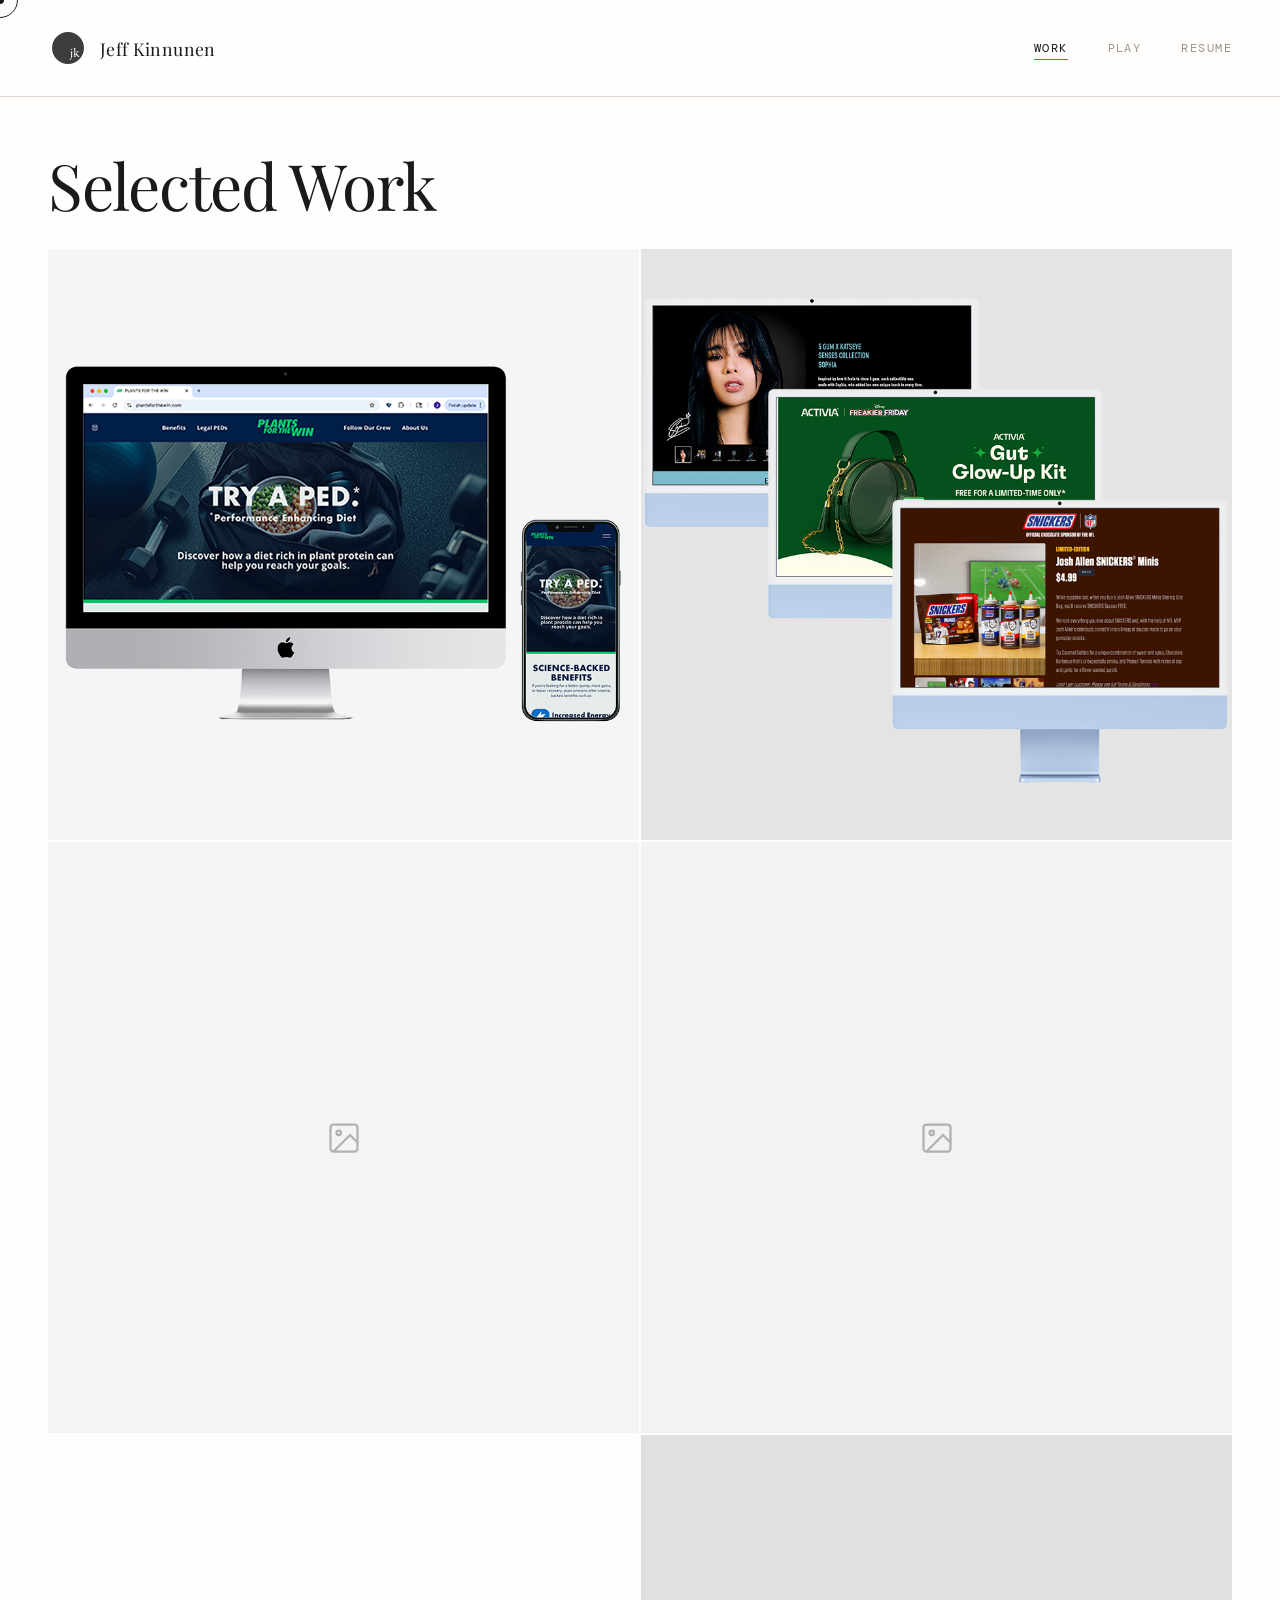
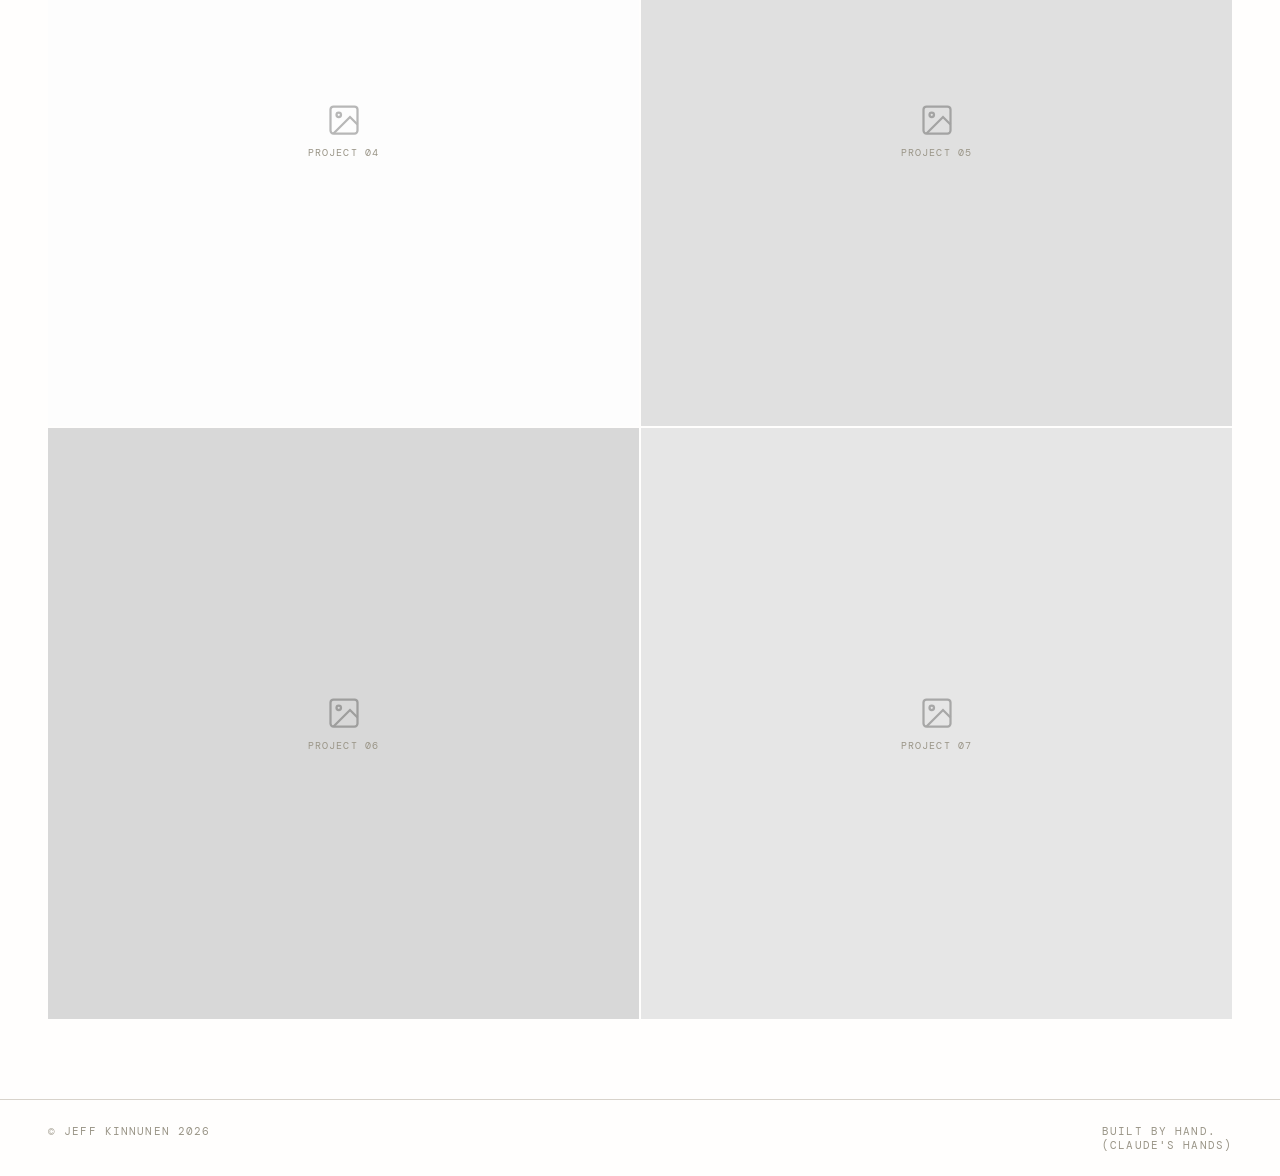
==== index.html @ 60732803 "Add files via upload" ====
<!DOCTYPE html>
<html lang="en">
<head>
  <meta charset="UTF-8" />
  <meta name="viewport" content="width=device-width, initial-scale=1.0"/>
  <title>Portfolio — Work</title>
  <link rel="stylesheet" href="styles.css" />

    <style>

  </style>

</head>
<body>

<site-header page="work"></site-header>

  <div class="page-title">
    <h1>Selected Work</h1>
    <span></span>
  </div>

  <main class="work-grid">


    
<a href="plants-for-the-win.html" class="work-item">
  <div class="work-thumb">
    <img src="images/pftw-mock.png" alt="Plants For the Win" style="width:100%;">
  </div>
  <div class="overlay"><span class="overlay-label">Plants For the Win</span></div>
</a>

    <a href="limited-time-shops.html" class="work-item">
      <div class="work-thumb">
        <img src="images/trio-mock.png" alt="Limited Time Only Shops" style="width:100%;">
      </div>
      <div class="overlay"><span class="overlay-label">Limited Time Only Shops</span></div>
    </a>

    <div class="work-item">
      <div class="placeholder-img">
        <svg viewBox="0 0 24 24" fill="none" stroke="currentColor" stroke-width="1.5"><rect x="3" y="3" width="18" height="18" rx="2"/><circle cx="8.5" cy="8.5" r="1.5"/><polyline points="21 15 16 10 5 21"/></svg>
      </div>
      <div class="overlay"><span class="overlay-label">Project Title</span></div>
    </div>

    <div class="work-item">
      <div class="placeholder-img">
        <svg viewBox="0 0 24 24" fill="none" stroke="currentColor" stroke-width="1.5"><rect x="3" y="3" width="18" height="18" rx="2"/><circle cx="8.5" cy="8.5" r="1.5"/><polyline points="21 15 16 10 5 21"/></svg>
      </div>
      <div class="overlay"><span class="overlay-label">Project Title</span></div>
    </div>

    <div class="work-item">
      <div class="placeholder-img">
        <svg viewBox="0 0 24 24" fill="none" stroke="currentColor" stroke-width="1.5"><rect x="3" y="3" width="18" height="18" rx="2"/><circle cx="8.5" cy="8.5" r="1.5"/><polyline points="21 15 16 10 5 21"/></svg>
        <span>Project 04</span>
      </div>
      <div class="overlay"><span class="overlay-label">Project Title</span></div>
    </div>

    <div class="work-item">
      <div class="placeholder-img">
        <svg viewBox="0 0 24 24" fill="none" stroke="currentColor" stroke-width="1.5"><rect x="3" y="3" width="18" height="18" rx="2"/><circle cx="8.5" cy="8.5" r="1.5"/><polyline points="21 15 16 10 5 21"/></svg>
        <span>Project 05</span>
      </div>
      <div class="overlay"><span class="overlay-label">Project Title</span></div>
    </div>

    <div class="work-item">
      
      <div class="placeholder-img">
        <svg viewBox="0 0 24 24" fill="none" stroke="currentColor" stroke-width="1.5"><rect x="3" y="3" width="18" height="18" rx="2"/><circle cx="8.5" cy="8.5" r="1.5"/><polyline points="21 15 16 10 5 21"/></svg>
        <span>Project 06</span>
      </div>
      <div class="overlay"><span class="overlay-label">Project Title</span></div>
    </div>

    <div class="work-item">
      
      <div class="placeholder-img">
        <svg viewBox="0 0 24 24" fill="none" stroke="currentColor" stroke-width="1.5"><rect x="3" y="3" width="18" height="18" rx="2"/><circle cx="8.5" cy="8.5" r="1.5"/><polyline points="21 15 16 10 5 21"/></svg>
        <span>Project 07</span>
      </div>
      <div class="overlay"><span class="overlay-label">Project Title</span></div>
    </div>
  </main>  

  <site-footer></site-footer>
<script src="components.js"></script>

</body>
</html>
---- styles.css ----
/* ============================================================
   styles.css — Shared styles for Work, Play, and Resume pages
   ============================================================ */

@import url('https://fonts.googleapis.com/css2?family=Playfair+Display:ital,wght@0,400;0,700;1,400&family=DM+Mono:wght@300;400&display=swap');

*, *::before, *::after {
  box-sizing: border-box;
  margin: 0;
  padding: 0;
}


:root {
  --bg:      #fffefd;
  --ink:     #1A1A18;
  --accent:  #C8502A;
  --muted:   #9A9587;
  --border:  #D8D3CB;
  --cursor-color: #1A1A18;
  --dot-size:     8px;
  --ring-size:    36px;
  --ring-border:  1.5px;
}

body {
  background: var(--bg);
  color: var(--ink);
  font-family: 'DM Mono', monospace;
  min-height: 100vh;
  cursor: none;
}

/* ── FOOTER ──────────────────────────────────────────────── */
footer {
  display: flex;
  justify-content: space-between;
  padding: 24px 48px;
  border-top: 1px solid var(--border);
  font-size: 0.7rem;
  letter-spacing: 0.1em;
  text-transform: uppercase;
  color: var(--muted);
}

 /* ─── Cursor Elements ──────────────────────────── */
* { cursor: none !important; }
    /* Small dot — snaps instantly to mouse */
    #cursor-dot {
      position: fixed;
      top: 0; left: 0;
      width: var(--dot-size);
      height: var(--dot-size);
      background: var(--cursor-color);
      border-radius: 50%;
      pointer-events: none;
      z-index: 99999;
      transform: translate(-50%, -50%);
      /* No transition — instant follow */
      will-change: transform;
    }

    /* Larger ring — lags slightly behind */
    #cursor-ring {
      position: fixed;
      top: 0; left: 0;
      width: var(--ring-size);
      height: var(--ring-size);
      border: var(--ring-border) solid var(--cursor-color);
      border-radius: 50%;
      pointer-events: none;
      z-index: 99998;
      transform: translate(-50%, -50%);
      transition:
        width 0.25s ease,
        height 0.25s ease,
        border-color 0.25s ease,
        opacity 0.25s ease,
        background 0.25s ease;
      will-change: transform;
    }
    /* ─── Cursor States ────────────────────────────── */

    /* Hovering a link or button → ring expands & fills slightly */
    #cursor-ring.is-hovering {
      width: 52px;
      height: 52px;
      background: rgba(17,17,17,0.06);
      border-color: var(--cursor-color);
    }

    /* Dot hides on hover (ring takes over) */
    #cursor-dot.is-hovering {
      opacity: 0;
      transform: translate(-50%, -50%) scale(0);
      transition: opacity 0.15s, transform 0.15s;
    }

    /* Clicking → ring shrinks */
    #cursor-ring.is-clicking {
      width: 22px;
      height: 22px;
      background: rgba(17,17,17,0.15);
    }

    /* Cursor hidden when leaving window */
    #cursor-dot.is-hidden,
    #cursor-ring.is-hidden {
      opacity: 0;
    }

/* ── HEADER ──────────────────────────────────────────────── */

header {
  display: flex;
  align-items: center;
  justify-content: space-between;
  padding: 28px 48px;
  border-bottom: 1px solid var(--border);
  position: sticky;
  top: 0;
  background: var(--bg);
  z-index: 10;
}

.logo {
  display: flex;
  align-items: center;
  gap: 12px;
  text-decoration: none;
}

.logo-mark {
  width: 40px;
  height: 40px;
  display: grid;
  place-items: center;
}

.logo-mark svg {
  width: 32px;
  height: 32px;
  fill: var(--bg);
}

.logo-text {
  font-family: 'Playfair Display', serif;
  font-size: 1.1rem;
  color: var(--ink);
  letter-spacing: 0.02em;
}

nav {
  display: flex;
  gap: 40px;
  list-style: none;
  align-items: center;
}

nav a {
  font-family: 'DM Mono', monospace;
  font-size: 0.75rem;
  letter-spacing: 0.12em;
  text-transform: uppercase;
  color: var(--muted);
  text-decoration: none;
  transition: color 0.2s;
  position: relative;
}

nav a:hover {
  color: var(--ink);
}

nav a.active {
  color: var(--ink);
}

nav a.active::after {
  content: '';
  position: absolute;
  bottom: -4px;
  left: 0;
  right: 0;
  height: 1px;
  background: var(--accent);
}

a.work-item {
  display: block;
  text-decoration: none;
  color: inherit;
}

/* ── HAMBURGER BUTTON ────────────────────────────────────── */
.hamburger {
  display: none;
  flex-direction: column;
  justify-content: space-between;
  width: 28px;
  height: 18px;
  background: none;
  border: none;
  cursor: none;
  padding: 0;
}

.hamburger span {
  display: block;
  width: 100%;
  height: 1.5px;
  background: var(--ink);
  transition: transform 0.3s ease, opacity 0.3s ease;
}

/* ── MOBILE OVERLAY ──────────────────────────────────────── */
.mobile-overlay {
  position: fixed;
  inset: 0;
  background: var(--bg);
  z-index: 100;
  display: flex;
  flex-direction: column;
  align-items: center;
  justify-content: center;
  opacity: 0;
  pointer-events: none;
  transition: opacity 0.4s ease;
}

.mobile-overlay.is-open {
  opacity: 1;
  pointer-events: all;
}

.overlay-close {
  position: absolute;
  top: 28px;
  right: 48px;
  background: none;
  border: none;
  font-family: 'DM Mono', monospace;
  font-size: 1.2rem;
  color: var(--muted);
  cursor: none;
  transition: color 0.2s;
}

.overlay-close:hover { color: var(--ink); }

.overlay-nav {
  display: flex;
  flex-direction: column;
  align-items: center;
  gap: 48px;
}

.overlay-nav a {
  font-family: 'Playfair Display', serif;
  font-size: clamp(2.5rem, 10vw, 4rem);
  color: var(--ink);
  text-decoration: none;
  letter-spacing: -0.02em;
  transition: color 0.2s;
}

.overlay-nav a:hover,
.overlay-nav a.active { color: var(--accent); }

/* ── RESPONSIVE ──────────────────────────────────────────── */
@media (max-width: 768px) {
  .desktop-nav { display: none; }
  .hamburger   { display: flex; }
}

/* ── PAGE TITLE ──────────────────────────────────────────── */

.page-title {
  padding: 56px 48px 32px;
  display: flex;
  align-items: baseline;
  gap: 16px;
}

.page-title h1 {
  font-family: 'Playfair Display', serif;
  font-size: clamp(2.5rem, 5vw, 4rem);
  font-weight: 400;
  letter-spacing: -0.02em;
  line-height: 1;
}

.page-title span {
  font-size: 0.7rem;
  letter-spacing: 0.15em;
  color: var(--muted);
  text-transform: uppercase;
}

/* ── PLACEHOLDER IMAGE SHARED ────────────────────────────── */

.work-thumb {
  position: absolute;
  inset: 0;
  width: 100%;
  height: 100%;
  display: flex;
  flex-direction: column;
  align-items: center;
  justify-content: center;
  gap: 8px;
}

.work-thumb span {
  font-size: 0.65rem;
  letter-spacing: 0.1em;
  text-transform: uppercase;
  color: var(--muted);
}

.placeholder-img {
  position: absolute;
  inset: 0;
  width: 100%;
  height: 100%;
  display: flex;
  flex-direction: column;
  align-items: center;
  justify-content: center;
  gap: 8px;
}

.placeholder-img svg {
  width: 36px;
  height: 36px;
  opacity: 0.3;
}

.placeholder-img span {
  font-size: 0.65rem;
  letter-spacing: 0.1em;
  text-transform: uppercase;
  color: var(--muted);
}

/* ── WORK PAGE GRID HP ──────────────────────────────────────── */

.work-grid {
  padding: 0 48px 80px;
  display: grid;
  grid-template-columns: repeat(2, 1fr);
  gap: 2px;
}

.work-item {
  position: relative;
  overflow: hidden;
  cursor: pointer;
  background: var(--border);
  animation: fadeUp 0.6s ease both;
}

.work-item::before {
  content: '';
  display: block;
  padding-top: 100%;
}

.work-item .overlay {
  position: absolute;
  inset: 0;
  background: var(--ink);
  opacity: 0;
  transition: opacity 0.35s;
}

.work-item:hover .overlay { opacity: 0.55; }

.overlay-label {
  font-family: 'Playfair Display', serif;
  color: var(--bg);
  font-size: 1.1rem;
  position: absolute;
  bottom: 24px;
  left: 24px;
  transform: translateY(8px);
  transition: transform 0.35s;
}

.work-item:hover .overlay-label { transform: translateY(0); }

/* ── PLAY PAGE COLLAGE ───────────────────────────────────── */

.collage {
  padding: 0 48px 80px;
  display: grid;
  grid-template-columns: repeat(12, 1fr);
  grid-auto-rows: 80px;
  gap: 2px;
}

.collage-item {
  position: relative;
  overflow: hidden;
  cursor: pointer;
  animation: fadeUp 0.6s ease both;
}

/* Collage spanning rules — varied sizes for organic feel */
.collage-item:nth-child(1)  { grid-column: span 5; grid-row: span 4; }
.collage-item:nth-child(2)  { grid-column: span 7; grid-row: span 3; }
.collage-item:nth-child(3)  { grid-column: span 4; grid-row: span 3; }
.collage-item:nth-child(4)  { grid-column: span 3; grid-row: span 2; }
.collage-item:nth-child(5)  { grid-column: span 7; grid-row: span 4; }
.collage-item:nth-child(6)  { grid-column: span 5; grid-row: span 3; }
.collage-item:nth-child(7)  { grid-column: span 4; grid-row: span 2; }
.collage-item:nth-child(8)  { grid-column: span 3; grid-row: span 3; }
.collage-item:nth-child(9)  { grid-column: span 5; grid-row: span 3; }

.collage-item:nth-child(1) { animation-delay: 0.04s; }
.collage-item:nth-child(2) { animation-delay: 0.08s; }
.collage-item:nth-child(3) { animation-delay: 0.12s; }
.collage-item:nth-child(4) { animation-delay: 0.16s; }
.collage-item:nth-child(5) { animation-delay: 0.20s; }
.collage-item:nth-child(6) { animation-delay: 0.24s; }
.collage-item:nth-child(7) { animation-delay: 0.28s; }
.collage-item:nth-child(8) { animation-delay: 0.32s; }
.collage-item:nth-child(9) { animation-delay: 0.36s; }

.collage-item:nth-child(odd)  .placeholder-img { background: #D8D4CE; }
.collage-item:nth-child(even) .placeholder-img { background: #CECCD6; }
.collage-item:nth-child(3n)   .placeholder-img { background: #CED6D2; }

.collage-item:nth-child(odd)  .work-thumb { background: #D8D4CE; }
.collage-item:nth-child(even) .work-thumb { background: #CECCD6; }
.collage-item:nth-child(3n)   .work-thumb { background: #CED6D2; }

.collage-item:hover .placeholder-img::after {
  content: '';
  position: absolute;
  inset: 0;
  background: var(--ink);
  opacity: 0.25;
  transition: opacity 0.3s;
}


/* ── PROJECT PAGE ────────────────────────────────────────── */

.project-hero {
  position: relative;
  width: 100%;
  height: 70vh;
  background: var(--border);
  overflow: hidden;
}

.project-hero .placeholder-img {
  position: absolute;
  inset: 0;
  background: #D8D4CE;
}

.project-intro {
  display: grid;
  grid-template-columns: 1fr 2fr;
  gap: 48px;
  padding: 64px 48px;
}

.project-meta {
  display: flex;
  flex-direction: column;
  gap: 24px;
}

.meta-item {
  display: flex;
  flex-direction: column;
  gap: 4px;
}

.meta-label {
  font-size: 0.65rem;
  letter-spacing: 0.15em;
  text-transform: uppercase;
  color: var(--muted);
}

.meta-value {
  font-size: 0.9rem;
  color: var(--ink);
}

.project-description p {
  font-family: 'Playfair Display', serif;
  font-size: clamp(1.1rem, 2vw, 1.4rem);
  line-height: 1.7;
  font-weight: 400;
  color: var(--ink);
  max-width: 640px;
}

.project-divider {
  height: 1px;
  background: var(--border);
  margin: 0 48px;
}

.project-screens {
  padding: 64px 48px 80px;
}

.screen-pair {
  display: grid;
  grid-template-columns: 2fr 1fr;
  gap: 24px;
  align-items: start;
}

.screen {
  display: flex;
  flex-direction: column;
  gap: 12px;
}

.screen--desktop .placeholder-img,
.screen--mobile .placeholder-img {
  position: relative;
  width: 100%;
  background: #D0D4D8;
}

.screen--desktop .placeholder-img { padding-top: 62%; }
.screen--mobile  .placeholder-img { padding-top: 180%; background: #D4D0D8; }

.screen--desktop .placeholder-img svg,
.screen--mobile  .placeholder-img svg {
  position: absolute;
  top: 50%; left: 50%;
  transform: translate(-50%, -50%);
  width: 36px; height: 36px;
  opacity: 0.3;
}

.screen--desktop .placeholder-img span,
.screen--mobile  .placeholder-img span {
  position: absolute;
  bottom: 16px; left: 0; right: 0;
  text-align: center;
  font-size: 0.65rem;
  letter-spacing: 0.1em;
  text-transform: uppercase;
  color: var(--muted);
}

.screen-caption {
  font-size: 0.7rem;
  letter-spacing: 0.1em;
  text-transform: uppercase;
  color: var(--muted);
}

.project-back {
  padding: 0 48px 80px;
}

.project-back a {
  font-size: 0.75rem;
  letter-spacing: 0.1em;
  text-transform: uppercase;
  color: var(--muted);
  text-decoration: none;
  transition: color 0.2s;
}

.project-back a:hover { color: var(--ink); }

.phone-frame {
  position: relative;
  width: 100%;
}

.phone-bezel {
  position: relative;
  width: 100%;
  display: block;
  z-index: 2;
}

.phone-screen {
  position: absolute;
  top: 2.5%;
  left: 6.5%;
  width: 87%;
  height: 95%;
  overflow: hidden;
  border-radius: 10px;
  z-index: 1;
}

.phone-screen-inner {
  display: flex;
  flex-direction: column;
  width: 100%;
  line-height: 0;
  transition: transform 0.3s cubic-bezier(0.25, 0.46, 0.45, 0.94);
}

.phone-screen-inner img {
  width: 100%;
  display: block;
  flex-shrink: 0;
}

.phone-screen img {
  width: 100%;
  display: block;
  flex-shrink: 0;
}

.desktop-frame {
  position: relative;
  width: 100%;
}

.desktop-bezel {
  position: relative;
  width: 100%;
  display: block;
  z-index: 2;
}

.desktop-screen {
  position: absolute;
  top: 2.5%;
  left: 4%;
  width: 92%;
  height: 69%;
  overflow: hidden;
  border-radius: 1px;
  z-index: 1;
}

.desktop-screen-inner {
  display: flex;
  flex-direction: column;
  width: 100%;
  line-height: 0;
  transition: transform 0.3s cubic-bezier(0.25, 0.46, 0.45, 0.94);
}

.desktop-screen-inner img {
  width: 100%;
  display: block;
  flex-shrink: 0;
}

.desktop-screen img {
  width: 100%;
  display: block;
  flex-shrink: 0;
}

/* ── PFTW ────────────────────────────────────────────── */
.project-hero {
  display: flex;
  align-items: center;
  justify-content: center;
  background-image: url('images/PFTW-herobackground.png');
  background-size: cover;
  background-position: center;
  width: 100%;
  height: 70vh;
  overflow: visible;
  box-shadow: inset 0 0 0 1000px rgba(0,30,70,.4);
}

.PFTWHyper {
  color: rgb(0 180 105);
}

.ml4 {
  position: relative;
  font-weight: 900;
  font-size: 3.5em;
  text-align: center;
  color: #fff;
  font-family: 'futura', serif;
  will-change: transform;
  padding: 0;
  margin: 0;
  width: 100%;
  height: 250px;
  overflow: visible;
}

.smallasterisk {
  font-size: .85em;
}

.topalign{
  font-size: .6em;  
  vertical-align: text-top;
}

.ml4 .letters {
  position: absolute;
  left: 0;
  right: 0;
  top: 50%;
  transform: translateY(-50%);
  opacity: 0;
  will-change: transform;
  padding: 0 48px;
  line-height: 0;
  width: 100%;
  text-align: center;
}

.asterisk{
  letter-spacing:-.5em;
}

.headline1 {
  line-height: 1em;
  display: block;
}

.copybelow {
  font-size: 0.35em;
  line-height: 2em;
  display: block;
  margin-left: -18px;
}

.ml4 .letters.animate-in {
  animation: letterIn 0.6s cubic-bezier(0.16, 1, .3, 1) forwards;
}

.ml4 .letters.animate-out {
  animation: letterOut 0.6s ease-in forwards;
}

@keyframes letterIn {
  0%   { opacity: 0; transform: translateY(-50%) scale(0.2); }
  60%  { opacity: 1; transform: translateY(-50%) scale(1.1); }
  80%  { transform: translateY(-50%) scale(0.95); }
  100% { opacity: 1; transform: translateY(-50%) scale(1); }
}

@keyframes letterOut {
  0%   { opacity: 1; transform: translateY(-50%) scale(1); }
  100% { opacity: 0; transform: translateY(-50%) scale(2); }
}


.sketches {
  display: flex;
  align-items: center;
  justify-content: center;
  width: 100%;
  margin: 0 auto;
}
/* ── PFTW FIGMA EMBED ─────────────────────────────────────────── */
.figma-embed {
  padding: 0 48px 64px;
}

.figma-embed iframe {
  width: 100%;
  height: 600px;
  border: 1px solid var(--border);
  display: block;
}

.figma-intro {
  font-family: 'Playfair Display', serif;
  font-size: clamp(1rem, 2vw, 1.2rem);
  line-height: 1.7;
  color: var(--ink);
  margin-bottom: 24px;
  max-width: 740px;
  padding-top: 48px;
}

/* ── PFTW CAROUSEL ────────────────────────────────────────────── */
.carousel {
  position: relative;
  display: flex;
  align-items: center;
  gap: 16px;
}

.carousel-track-wrapper {
  overflow: hidden;
  width: 100%;
}

.carousel-track {
  display: flex;
  transition: transform 0.5s cubic-bezier(0.25, 0.46, 0.45, 0.94);
}

.carousel-slide {
  min-width: 100%;
  display: flex;
  justify-content: center;
}

.carousel-slide img {
  width: 100%;
  max-height: 560px;
  object-fit: contain;
  display: block;
}

.carousel-btn {
  flex-shrink: 0;
  background: none;
  border: 1px solid var(--border);
  color: var(--ink);
  width: 44px;
  height: 44px;
  display: grid;
  place-items: center;
  cursor: none;
  font-size: 1rem;
  transition: background 0.2s, color 0.2s;
}

.carousel-btn:hover {
  background: var(--ink);
  color: var(--bg);
}

.carousel-dots {
  position: absolute;
  bottom: -32px;
  left: 50%;
  transform: translateX(-50%);
  display: flex;
  gap: 8px;
}

.carousel-dot {
  width: 6px;
  height: 6px;
  border-radius: 50%;
  border: none;
  background: var(--border);
  cursor: none;
  padding: 0;
  transition: background 0.2s;
}

.carousel-dot.is-active {
  background: var(--ink);
}

@media (max-width: 768px) {
  .carousel-btn { display: none; }
}

/* ── PROJECT HERO GRID ───────────────────────────────────── */
.project-hero-grid {
  display: grid;
  grid-template-columns: repeat(3, 1fr);
  gap: 2px;
}

.section-img {
  width: 100%;
  height: 100%;
  object-fit: cover;
  display: block;
}

.hero-jump {
  position: relative;
  display: block;
  text-decoration: none;
  overflow: hidden;
}

.hero-jump::before {
  content: '';
  display: block;
  padding-top: 75%;
}

.hero-jump .placeholder-img {
  position: absolute;
  inset: 0;
  background: #f7f7f7;
  transition: transform 0.4s ease;
}

.hero-jump-img {
  position: absolute;
  inset: 10;
  width: 90%;
  height: 90%;
  object-fit: cover;
}

.hero-jump:hover .placeholder-img {
  transform: scale(1.03);
}

.hero-jump-label {
  position: absolute;
  bottom: 24px;
  left: 24px;
  display: flex;
  flex-direction: column;
  gap: 4px;
}

.hero-jump-number {
  font-family: 'DM Mono', monospace;
  font-size: 0.65rem;
  letter-spacing: 0.15em;
  color: rgba(255,255,255,0.6);
}

.hero-jump-title {
  font-family: 'Playfair Display', serif;
  font-size: 1.1rem;
  color: #fff;
  opacity: 0;
  transform: translateY(6px);
  transition: opacity 0.3s ease, transform 0.3s ease;
}

.hero-jump:hover .hero-jump-title {
  opacity: 1;
  transform: translateY(0);
}

/* ── PROJECT FOOTNOTE ────────────────────────────────────── */
.project-footnote {
  padding: 40px 48px 64px;
  display: flex;
  flex-direction: column;
  gap: 12px;
}

.project-footnote p {
  font-family: 'DM Mono', monospace;
  font-size: 0.75rem;
  letter-spacing: 0.08em;
  color: var(--muted);
}

.project-footnote ul {
  list-style: none;
  display: flex;
  flex-direction: column;
  gap: 6px;
}

.project-footnote li {
  font-family: 'DM Mono', monospace;
  font-size: 0.75rem;
  letter-spacing: 0.08em;
  color: var(--muted);
  padding-left: 12px;
  position: relative;
}

.project-footnote li::before {
  content: '—';
  position: absolute;
  left: 0;
  color: var(--accent);
}


/* ── PROJECT SECTIONS ────────────────────────────────────── */
.project-section {
  padding: 0 48px;
  scroll-margin-top: 80px;
}

.project-section-header {
  display: flex;
  align-items: baseline;
  gap: 16px;
  margin-bottom: 40px;
}

.project-section-number {
  font-family: 'DM Mono', monospace;
  font-size: 0.7rem;
  letter-spacing: 0.15em;
  color: var(--muted);
}

.project-section-title {
  font-family: 'Playfair Display', serif;
  font-size: clamp(1.5rem, 3vw, 2.5rem);
  font-weight: 400;
  color: var(--ink);
}

.project-section-body {
  display: grid;
  grid-template-columns: 1fr 2fr;
  gap: 48px;
  align-items: start;
}

.project-section-text p {
  font-family: 'DM Mono', monospace;
  font-size: 0.9rem;
  line-height: 1.8;
  color: var(--muted);
}

.project-section-image .placeholder-img {
  position: relative;
  padding-top: 65%;
  background: #D8D4CE;
}

.project-section-image .placeholder-img svg,
.project-section-image .placeholder-img span {
  position: absolute;
  top: 50%;
  left: 50%;
  transform: translate(-50%, -50%);
}

.project-section-image .placeholder-img span {
  top: calc(50% + 28px);
}

/* ── HERO TEXT ───────────────────────────────────────────── */
.project-hero {
  display: flex;
  align-items: center;
  justify-content: center;
}

.hero-text {
  text-align: center;
  padding: 0 24px;
}

.hero-headline {
  font-family: 'Playfair Display', serif;
  font-size: clamp(1.8rem, 4vw, 3.5rem);
  font-weight: 700;
  color: var(--ink);
  line-height: 1.2;
}

.hero-cycling {
  display: inline-block;
  color: var(--accent);
  transition: opacity 0.4s ease;
}

.hero-cycling.fade-out {
  opacity: 0;
}

.hero-sub {
  margin-top: 12px;
  font-size: 0.75rem;
  letter-spacing: 0.15em;
  text-transform: uppercase;
  color: var(--muted);
}

/* ── ANIMATIONS ──────────────────────────────────────────── */

@keyframes fadeUp {
  from { opacity: 0; transform: translateY(20px); }
  to   { opacity: 1; transform: translateY(0); }
}

/* ── RESPONSIVE ──────────────────────────────────────────── */


@media (hover: none), (pointer: coarse) {
  #cursor-dot, #cursor-ring { display: none; }
}

@media (max-width: 768px) {
  .project-intro   { grid-template-columns: 1fr; padding: 40px 24px; }
  .project-divider { margin: 0 24px; }
  .project-screens { padding: 40px 24px 60px; }
  .screen-pair     { grid-template-columns: 1fr; }
  .project-back    { padding: 0 24px 60px; }
  .project-hero    { height: 50vw; }
}

@media (max-width: 768px) {
  header          { padding: 20px 24px; }
  nav             { gap: 20px; }
  .page-title     { padding: 36px 24px 20px; }
  .work-grid      { padding: 0 24px 48px; }
  .collage        { padding: 0 24px 48px; grid-template-columns: repeat(6, 1fr); }
  .collage-item:nth-child(1) { grid-column: span 3; grid-row: span 3; }
  .collage-item:nth-child(2) { grid-column: span 3; grid-row: span 2; }
  .collage-item:nth-child(3) { grid-column: span 2; grid-row: span 2; }
  .collage-item:nth-child(4) { grid-column: span 4; grid-row: span 2; }
  .collage-item:nth-child(5) { grid-column: span 6; grid-row: span 3; }
  .collage-item:nth-child(6) { grid-column: span 3; grid-row: span 2; }
  .collage-item:nth-child(7) { grid-column: span 3; grid-row: span 2; }
  .collage-item:nth-child(8) { grid-column: span 2; grid-row: span 3; }
  .collage-item:nth-child(9) { grid-column: span 4; grid-row: span 3; }
}

@media (max-width: 768px) {
  .figma-embed          { padding: 0 24px 48px; }
  .figma-embed iframe   { height: 400px; }
}

@media (max-width: 480px) {
  .work-grid { grid-template-columns: 1fr; }
}

@media (max-width: 480px) {
  .project-hero-grid      { grid-template-columns: 1fr; }
  .project-section        { padding: 40px 24px; }
  .project-section-body   { grid-template-columns: 1fr; }
}


@media (max-width: 480px) {
  .project-footnote { padding: 32px 24px 48px; }
}
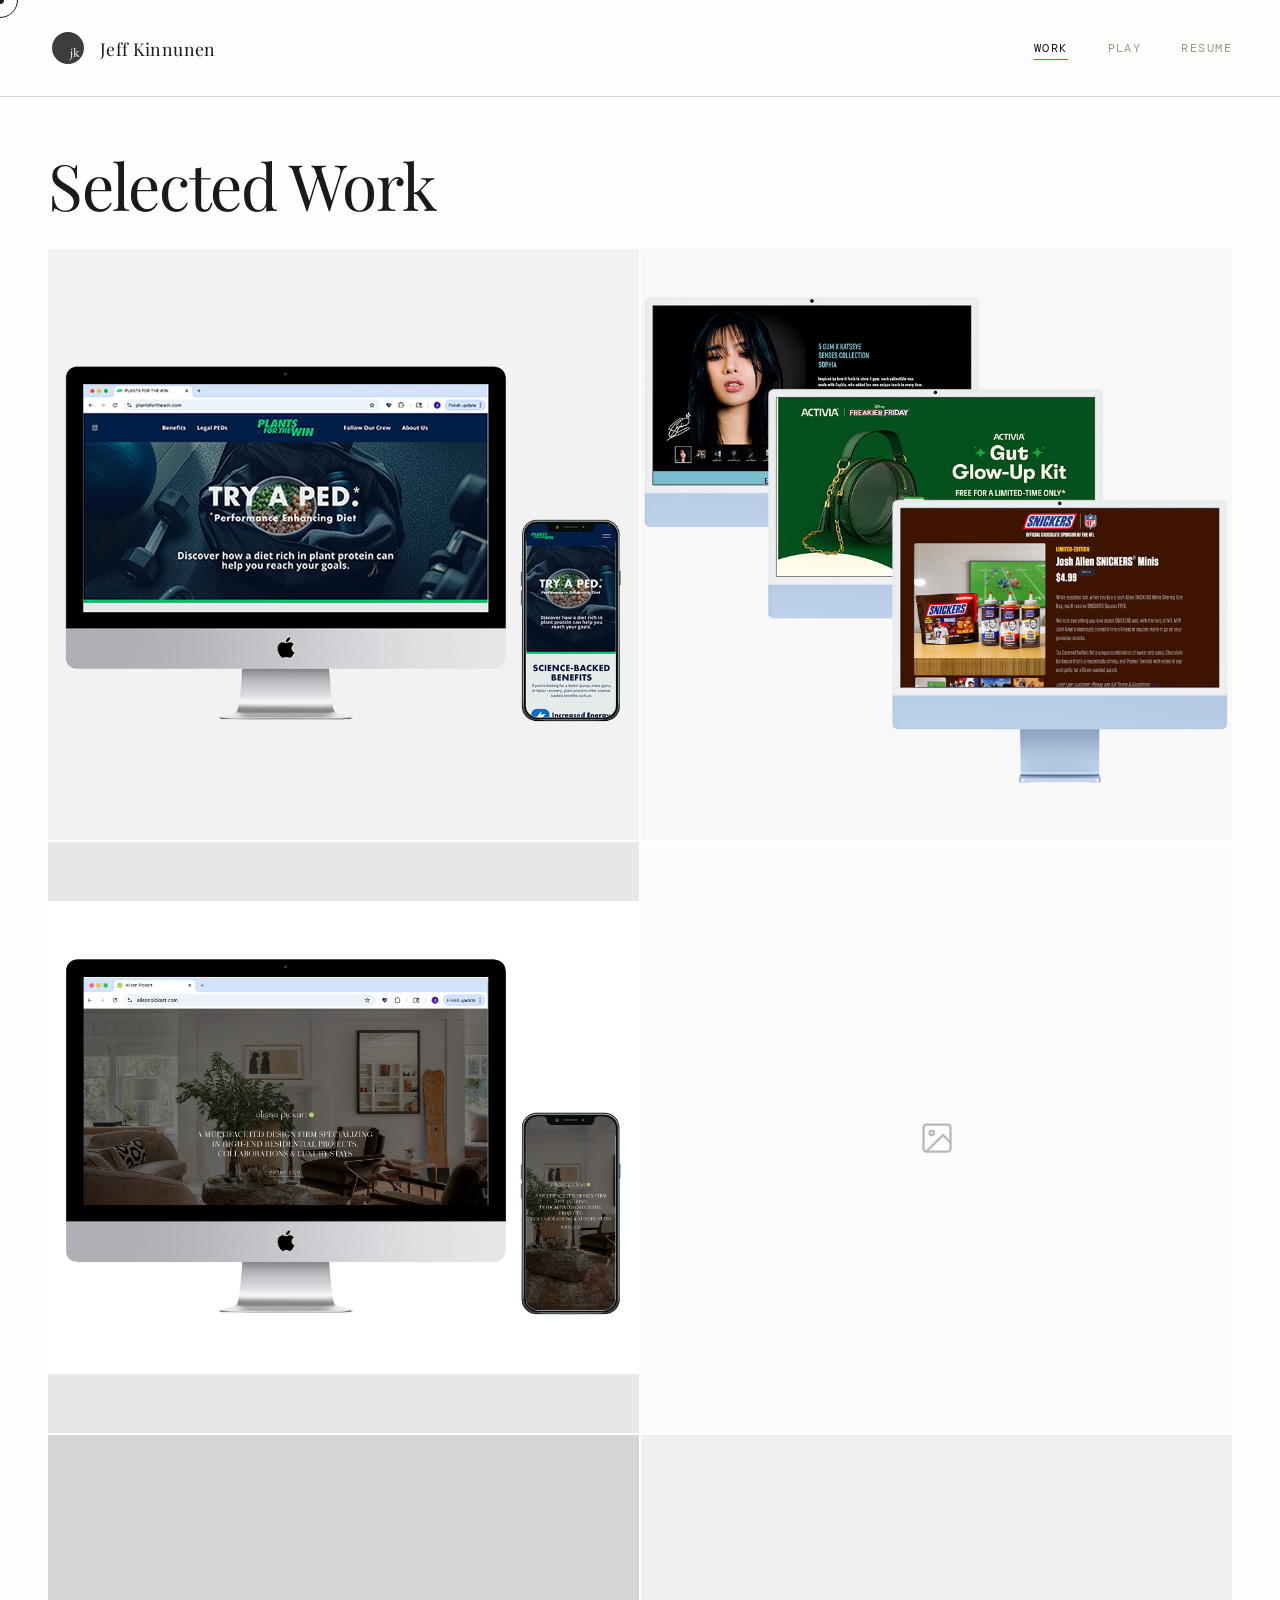
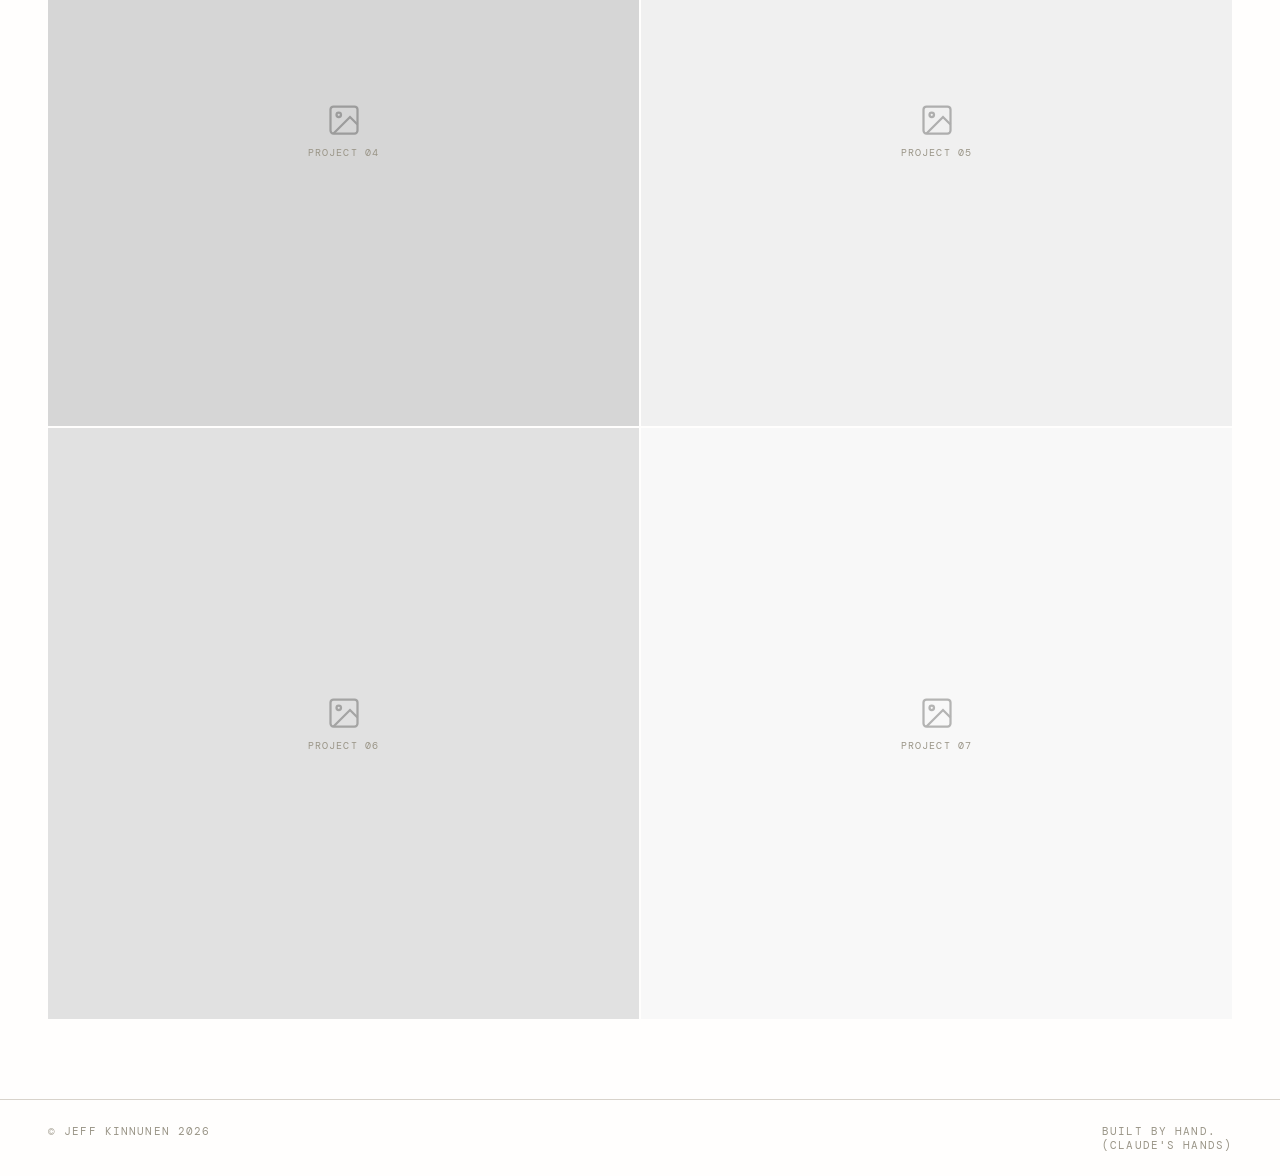
==== commit 337bb934: "Add files via upload" ====
--- a/index.html
+++ b/index.html
@@ -38,12 +38,12 @@
       <div class="overlay"><span class="overlay-label">Limited Time Only Shops</span></div>
     </a>
 
-    <div class="work-item">
-      <div class="placeholder-img">
-        <svg viewBox="0 0 24 24" fill="none" stroke="currentColor" stroke-width="1.5"><rect x="3" y="3" width="18" height="18" rx="2"/><circle cx="8.5" cy="8.5" r="1.5"/><polyline points="21 15 16 10 5 21"/></svg>
+    <a href="alisonpickart.html" class="work-item">
+      <div class="work-thumb">
+        <img src="images/alisonmock.png" alt="Alison Pickart Design" style="width:100%;">
       </div>
-      <div class="overlay"><span class="overlay-label">Project Title</span></div>
-    </div>
+      <div class="overlay"><span class="overlay-label">Alison Pickart Design</span></div>
+    </a>
 
     <div class="work-item">
       <div class="placeholder-img">
--- a/styles.css
+++ b/styles.css
@@ -508,7 +508,7 @@
 }
 
 .project-screens {
-  padding: 64px 48px 80px;
+  padding: 0 48px 80px;
 }
 
 .screen-pair {
@@ -633,9 +633,8 @@
 
 .desktop-screen {
   position: absolute;
-  top: 2.5%;
-  left: 4%;
-  width: 92%;
+  top: 1.5%;
+  width: 100%;
   height: 69%;
   overflow: hidden;
   border-radius: 1px;
@@ -781,7 +780,17 @@
   color: var(--ink);
   margin-bottom: 24px;
   max-width: 740px;
-  padding-top: 48px;
+  padding: 48px 0 0;
+}
+
+.support-text {
+  font-family: 'Playfair Display', serif;
+  font-size: clamp(1rem, 2vw, 1.2rem);
+  line-height: 1.7;
+  color: var(--ink);
+  margin-bottom: 24px;
+  max-width: 740px;
+  padding: 48px 0 0 48px;
 }
 
 /* ── PFTW CAROUSEL ────────────────────────────────────────────── */
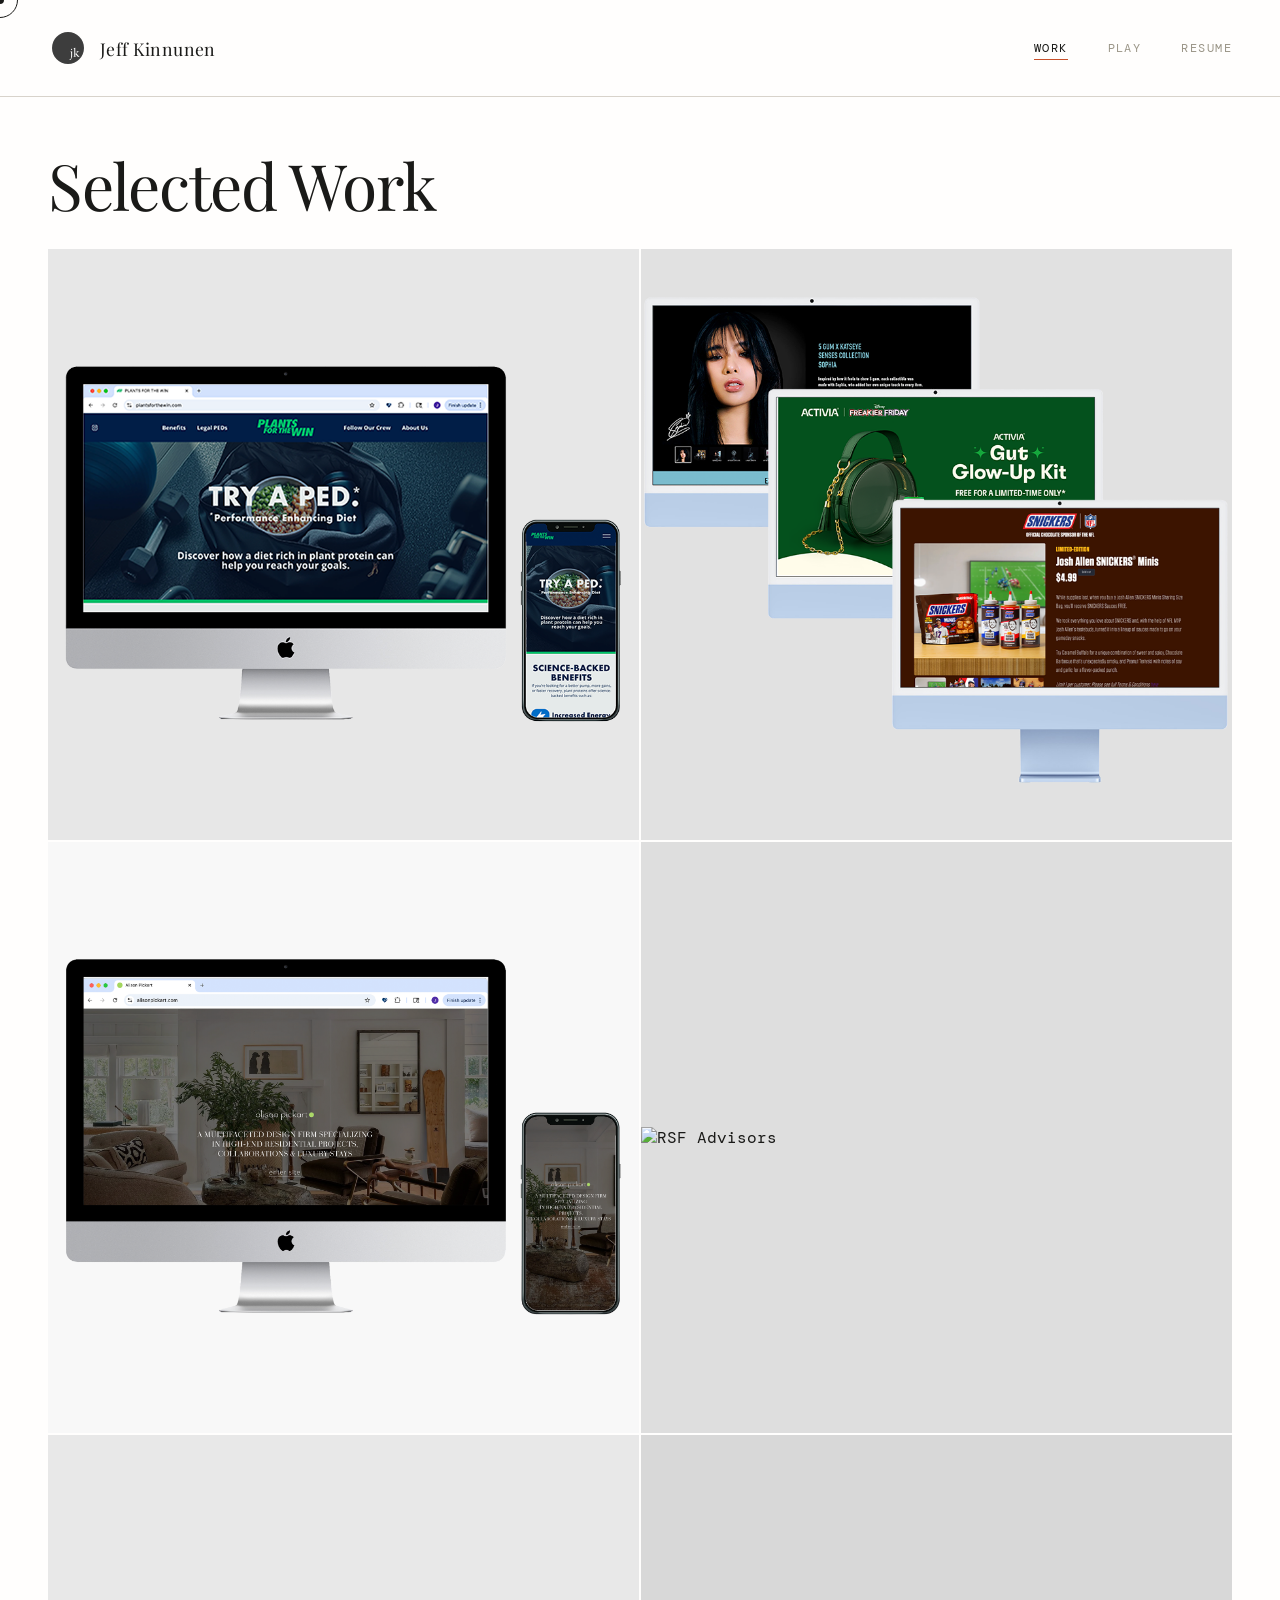
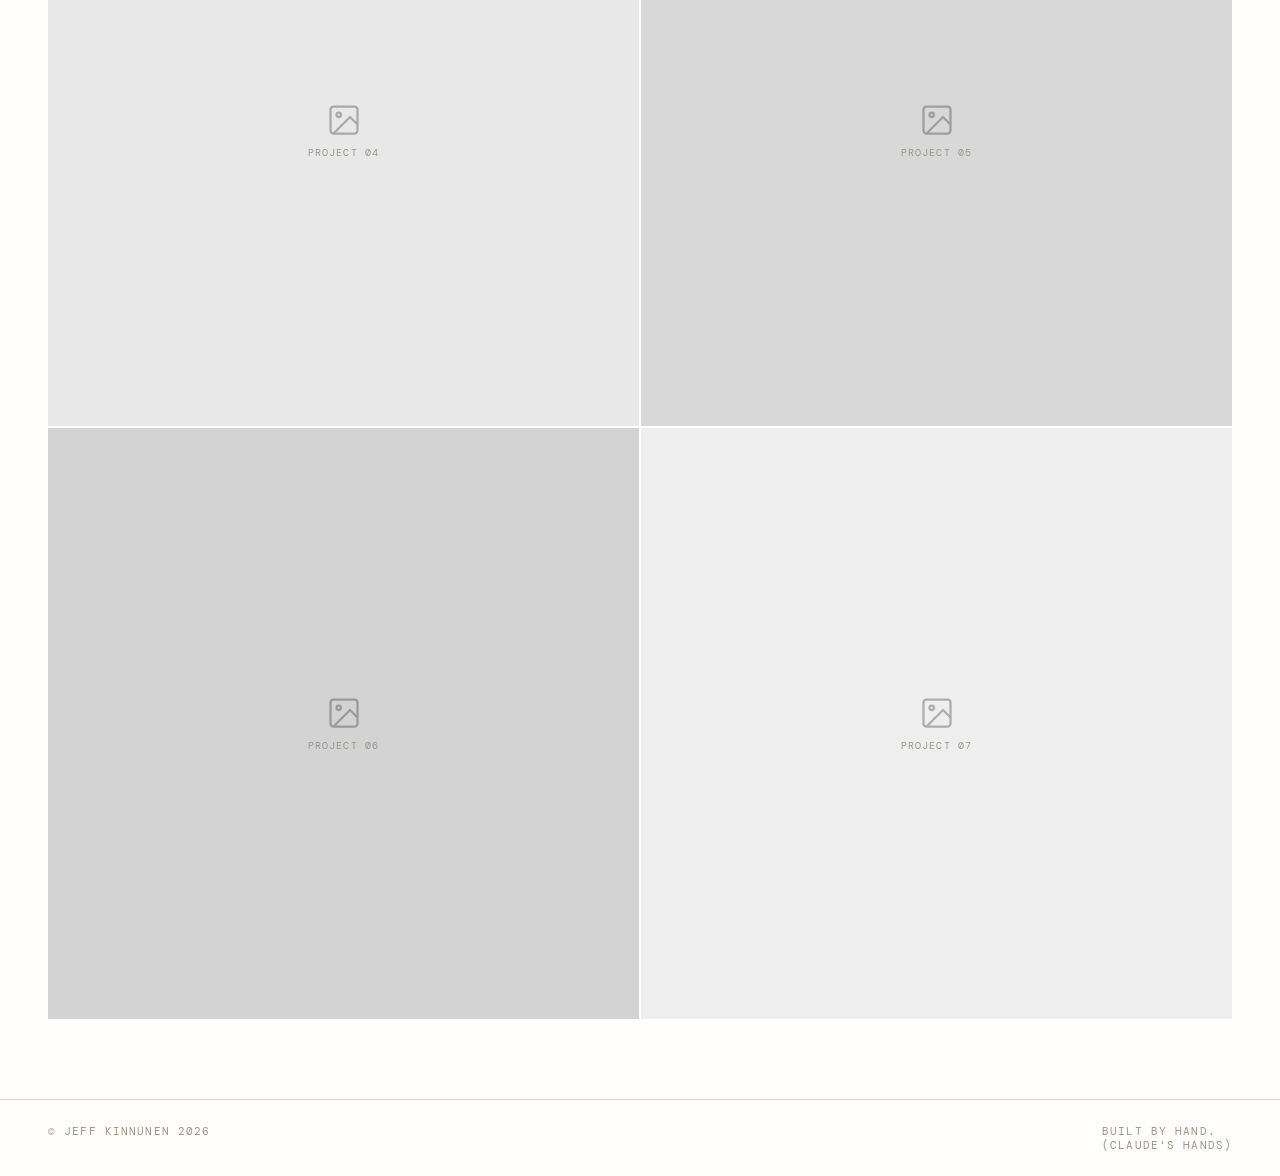
==== commit ba118bf7: "Add files via upload" ====
--- a/index.html
+++ b/index.html
@@ -45,12 +45,12 @@
       <div class="overlay"><span class="overlay-label">Alison Pickart Design</span></div>
     </a>
 
-    <div class="work-item">
-      <div class="placeholder-img">
-        <svg viewBox="0 0 24 24" fill="none" stroke="currentColor" stroke-width="1.5"><rect x="3" y="3" width="18" height="18" rx="2"/><circle cx="8.5" cy="8.5" r="1.5"/><polyline points="21 15 16 10 5 21"/></svg>
+    <a href="rsfadvisors.html" class="work-item">
+      <div class="work-thumb">
+        <img src="images/RSFmock.png" alt="RSF Advisors" style="width:100%;">
       </div>
-      <div class="overlay"><span class="overlay-label">Project Title</span></div>
-    </div>
+      <div class="overlay"><span class="overlay-label">RSF Advisors</span></div>
+    </a>
 
     <div class="work-item">
       <div class="placeholder-img">
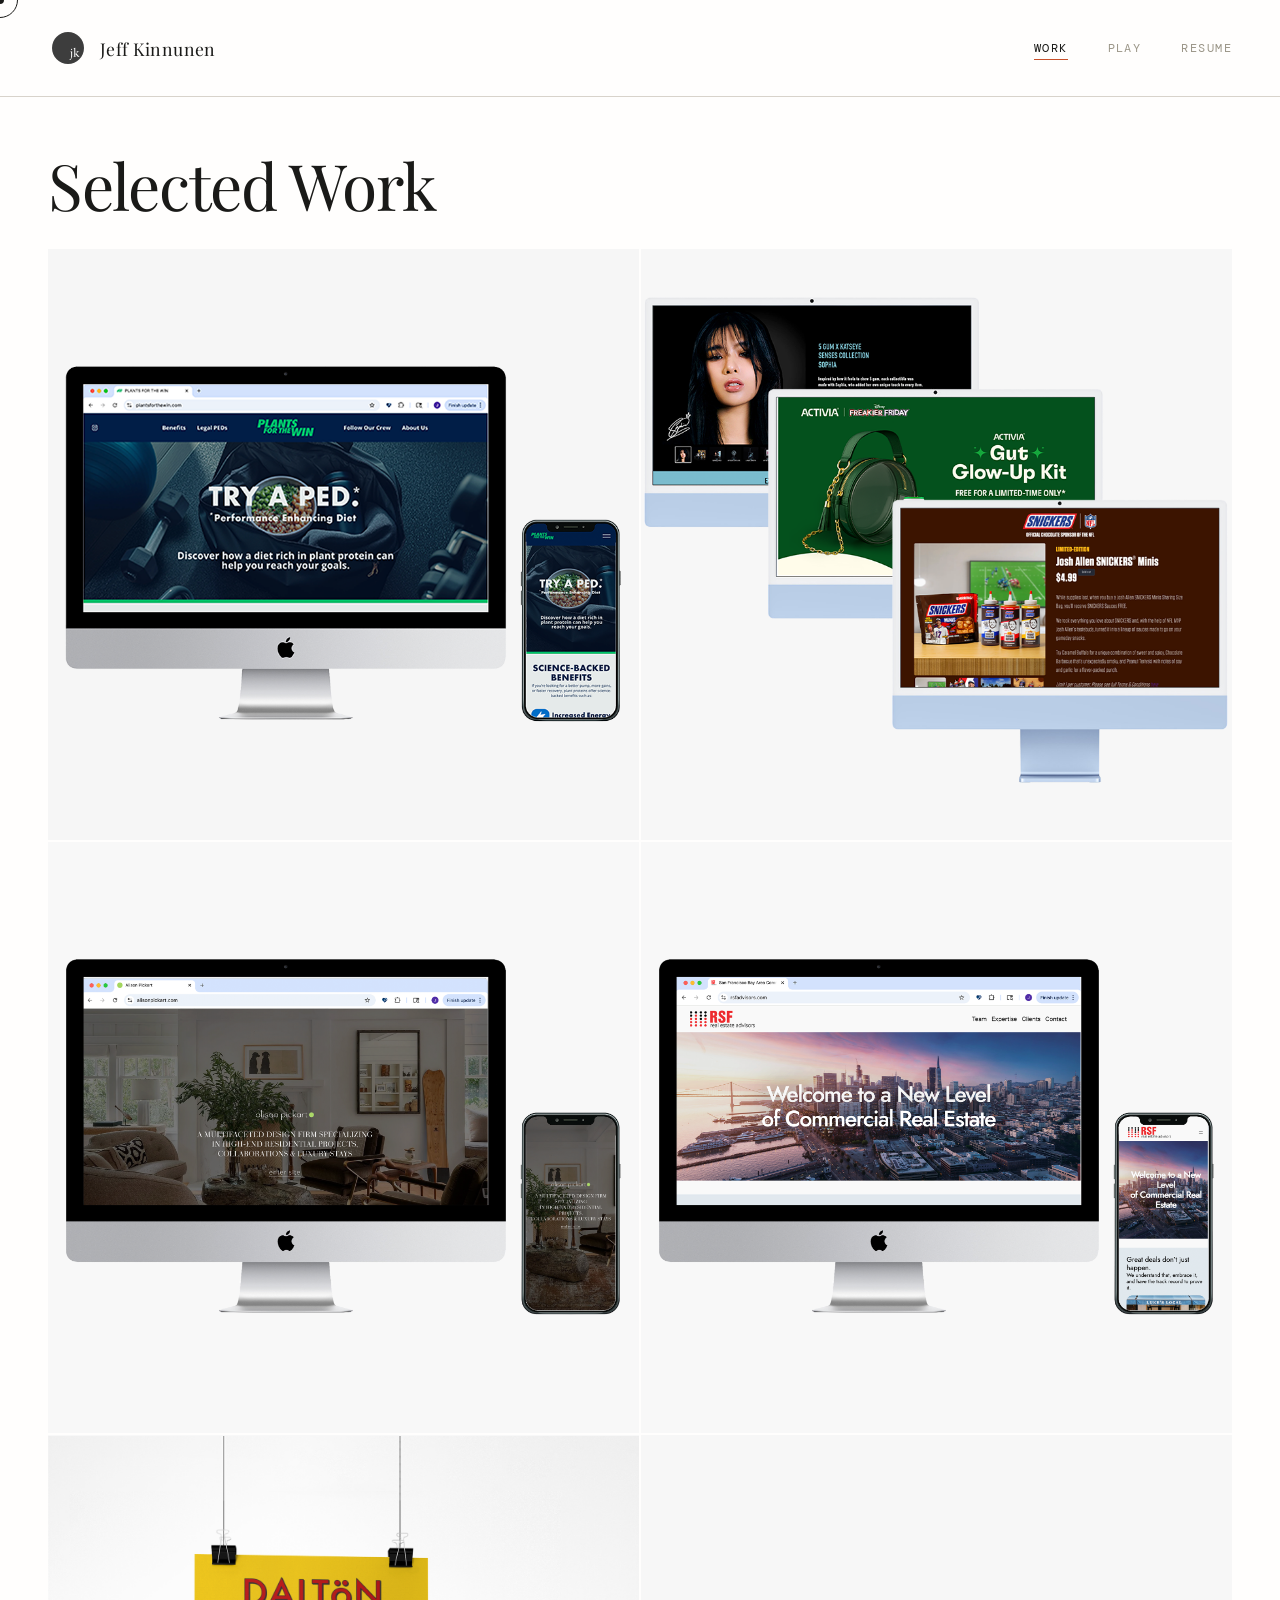
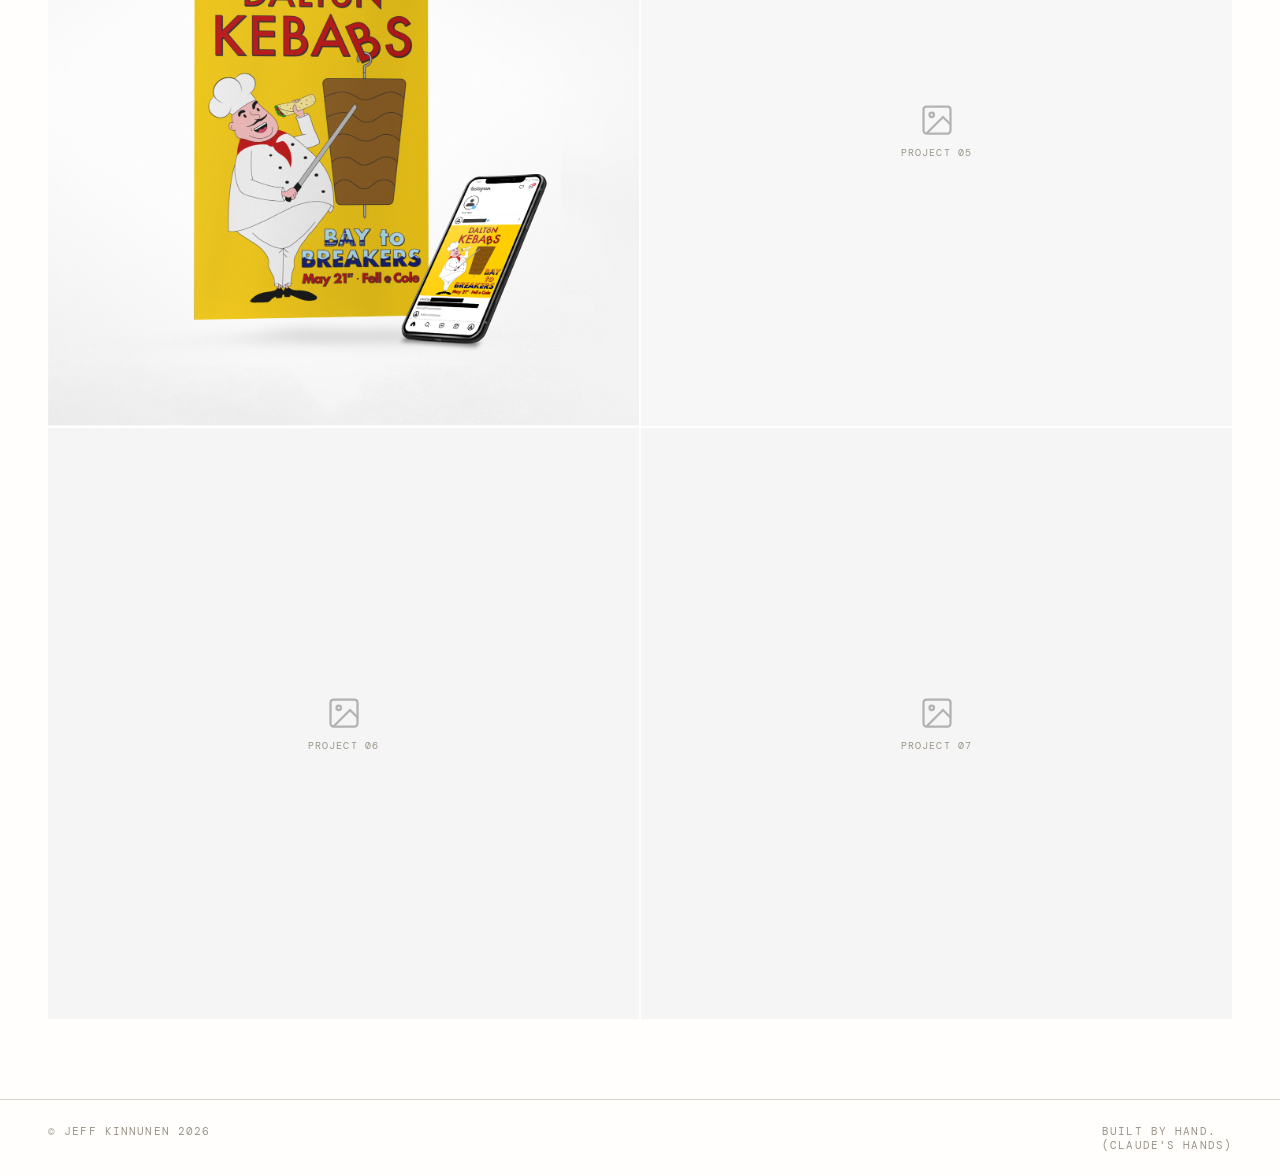
==== commit 23f03db0: "Add files via upload" ====
--- a/index.html
+++ b/index.html
@@ -52,13 +52,12 @@
       <div class="overlay"><span class="overlay-label">RSF Advisors</span></div>
     </a>
 
-    <div class="work-item">
-      <div class="placeholder-img">
-        <svg viewBox="0 0 24 24" fill="none" stroke="currentColor" stroke-width="1.5"><rect x="3" y="3" width="18" height="18" rx="2"/><circle cx="8.5" cy="8.5" r="1.5"/><polyline points="21 15 16 10 5 21"/></svg>
-        <span>Project 04</span>
+    <a href="printwork.html" class="work-item">
+      <div class="work-thumb">
+        <img src="images/JointMock.png" alt="Poster and Social Media Posting" style="width:100%;">
       </div>
-      <div class="overlay"><span class="overlay-label">Project Title</span></div>
-    </div>
+      <div class="overlay"><span class="overlay-label">A Collection of Items Designed For Print</span></div>
+    </a>
 
     <div class="work-item">
       <div class="placeholder-img">
--- a/styles.css
+++ b/styles.css
@@ -29,6 +29,7 @@
   font-family: 'DM Mono', monospace;
   min-height: 100vh;
   cursor: none;
+  overflow-x: hidden;
 }
 
 /* ── FOOTER ──────────────────────────────────────────────── */
@@ -267,11 +268,6 @@
 .overlay-nav a:hover,
 .overlay-nav a.active { color: var(--accent); }
 
-/* ── RESPONSIVE ──────────────────────────────────────────── */
-@media (max-width: 768px) {
-  .desktop-nav { display: none; }
-  .hamburger   { display: flex; }
-}
 
 /* ── PAGE TITLE ──────────────────────────────────────────── */
 
@@ -447,14 +443,6 @@
 
 /* ── PROJECT PAGE ────────────────────────────────────────── */
 
-.project-hero {
-  position: relative;
-  width: 100%;
-  height: 70vh;
-  background: var(--border);
-  overflow: hidden;
-}
-
 .project-hero .placeholder-img {
   position: absolute;
   inset: 0;
@@ -506,6 +494,9 @@
   background: var(--border);
   margin: 0 48px;
 }
+.project-divider-padding {
+  margin-bottom: 30px;
+}
 
 .project-screens {
   padding: 0 48px 80px;
@@ -621,7 +612,8 @@
 
 .desktop-frame {
   position: relative;
-  width: 100%;
+  width: 85%;
+  margin: 0 auto;
 }
 
 .desktop-bezel {
@@ -663,6 +655,7 @@
 
 /* ── PFTW ────────────────────────────────────────────── */
 .project-hero {
+  position: relative;
   display: flex;
   align-items: center;
   justify-content: center;
@@ -685,7 +678,7 @@
   font-size: 3.5em;
   text-align: center;
   color: #fff;
-  font-family: 'futura', serif;
+  font-family: 'futura', sans-serif;
   will-change: transform;
   padding: 0;
   margin: 0;
@@ -727,7 +720,7 @@
 }
 
 .copybelow {
-  font-size: 0.35em;
+  font-size: .35em;
   line-height: 2em;
   display: block;
   margin-left: -18px;
@@ -1092,9 +1085,13 @@
 
 /* ── RESPONSIVE ──────────────────────────────────────────── */
 
-
 @media (hover: none), (pointer: coarse) {
   #cursor-dot, #cursor-ring { display: none; }
+}
+
+@media (max-width: 768px) {
+  .desktop-nav { display: none; }
+  .hamburger   { display: flex; }
 }
 
 @media (max-width: 768px) {
@@ -1126,6 +1123,7 @@
 @media (max-width: 768px) {
   .figma-embed          { padding: 0 24px 48px; }
   .figma-embed iframe   { height: 400px; }
+  .support-text { padding: 48px 24px 48px; }
 }
 
 @media (max-width: 480px) {
@@ -1141,4 +1139,9 @@
 
 @media (max-width: 480px) {
   .project-footnote { padding: 32px 24px 48px; }
+}
+
+@media (max-width: 480px) {
+.ml4 {
+  font-size: 1.5em;}
 }
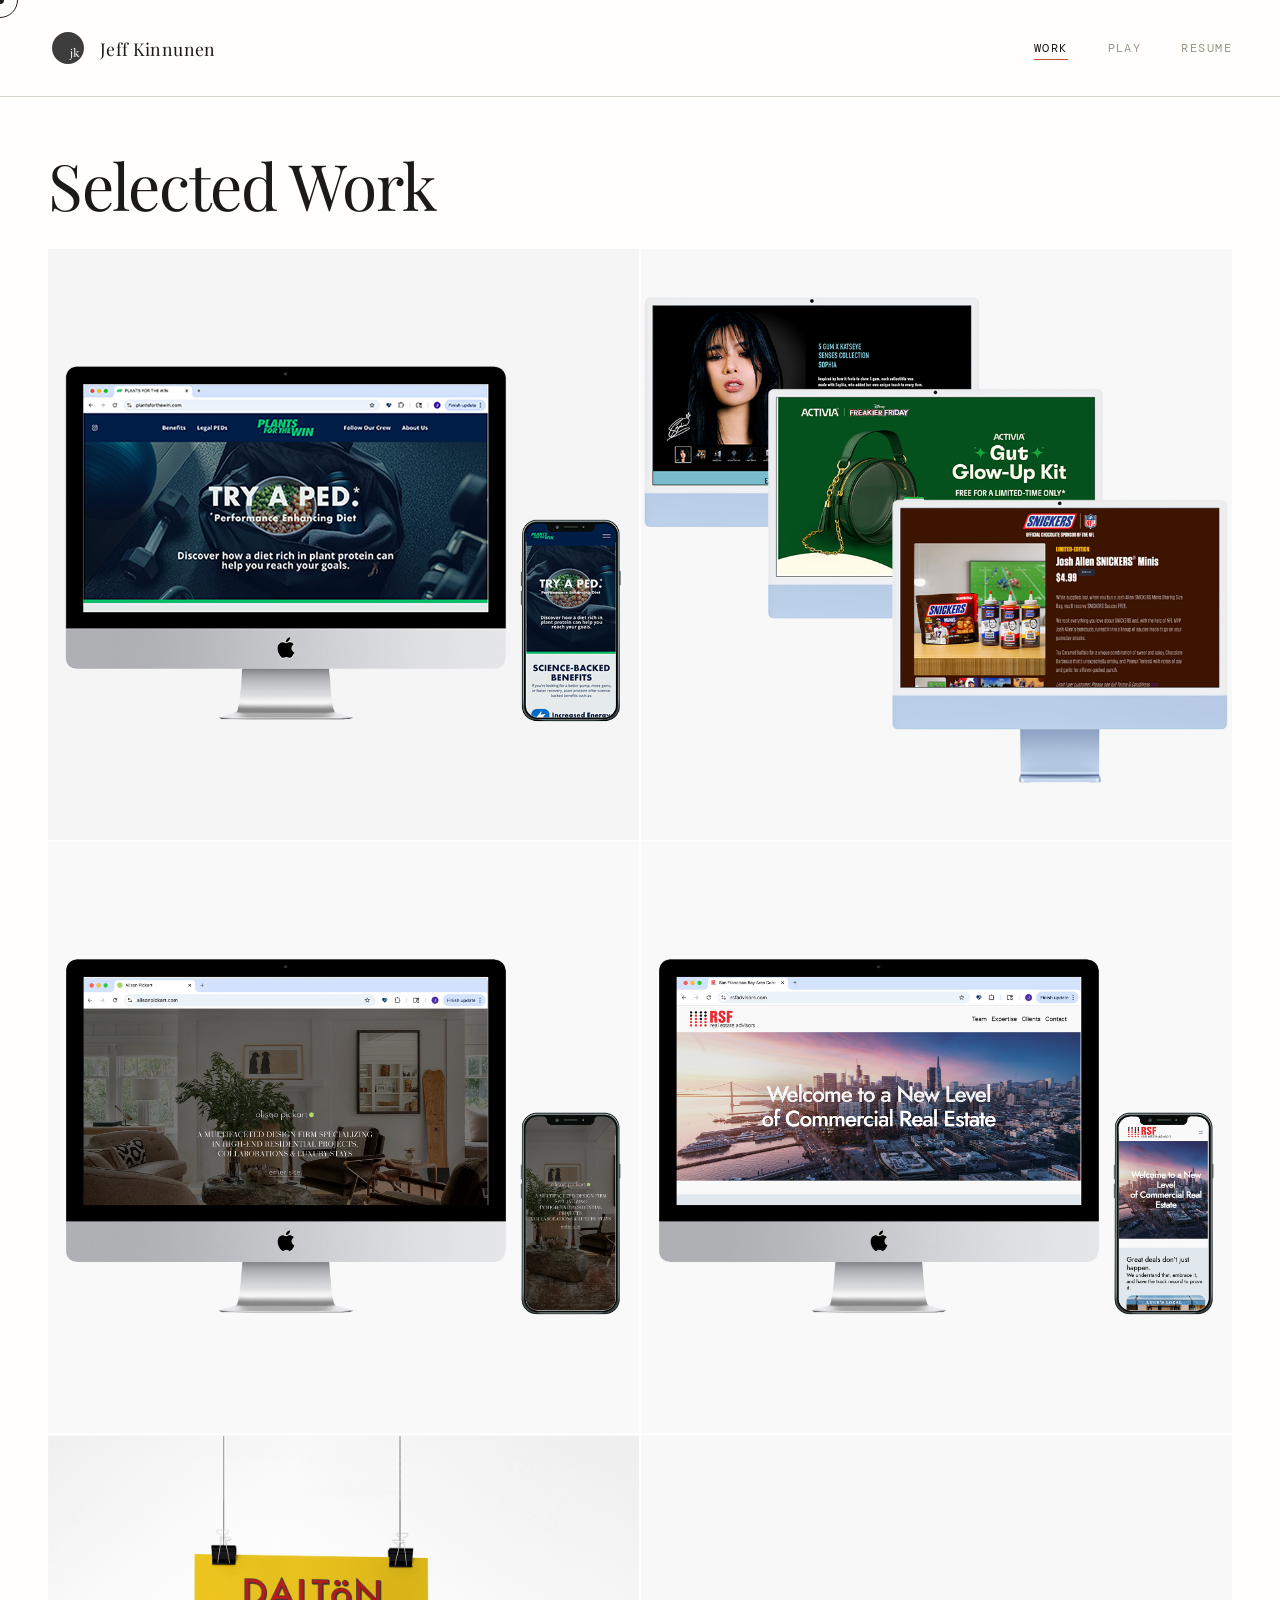
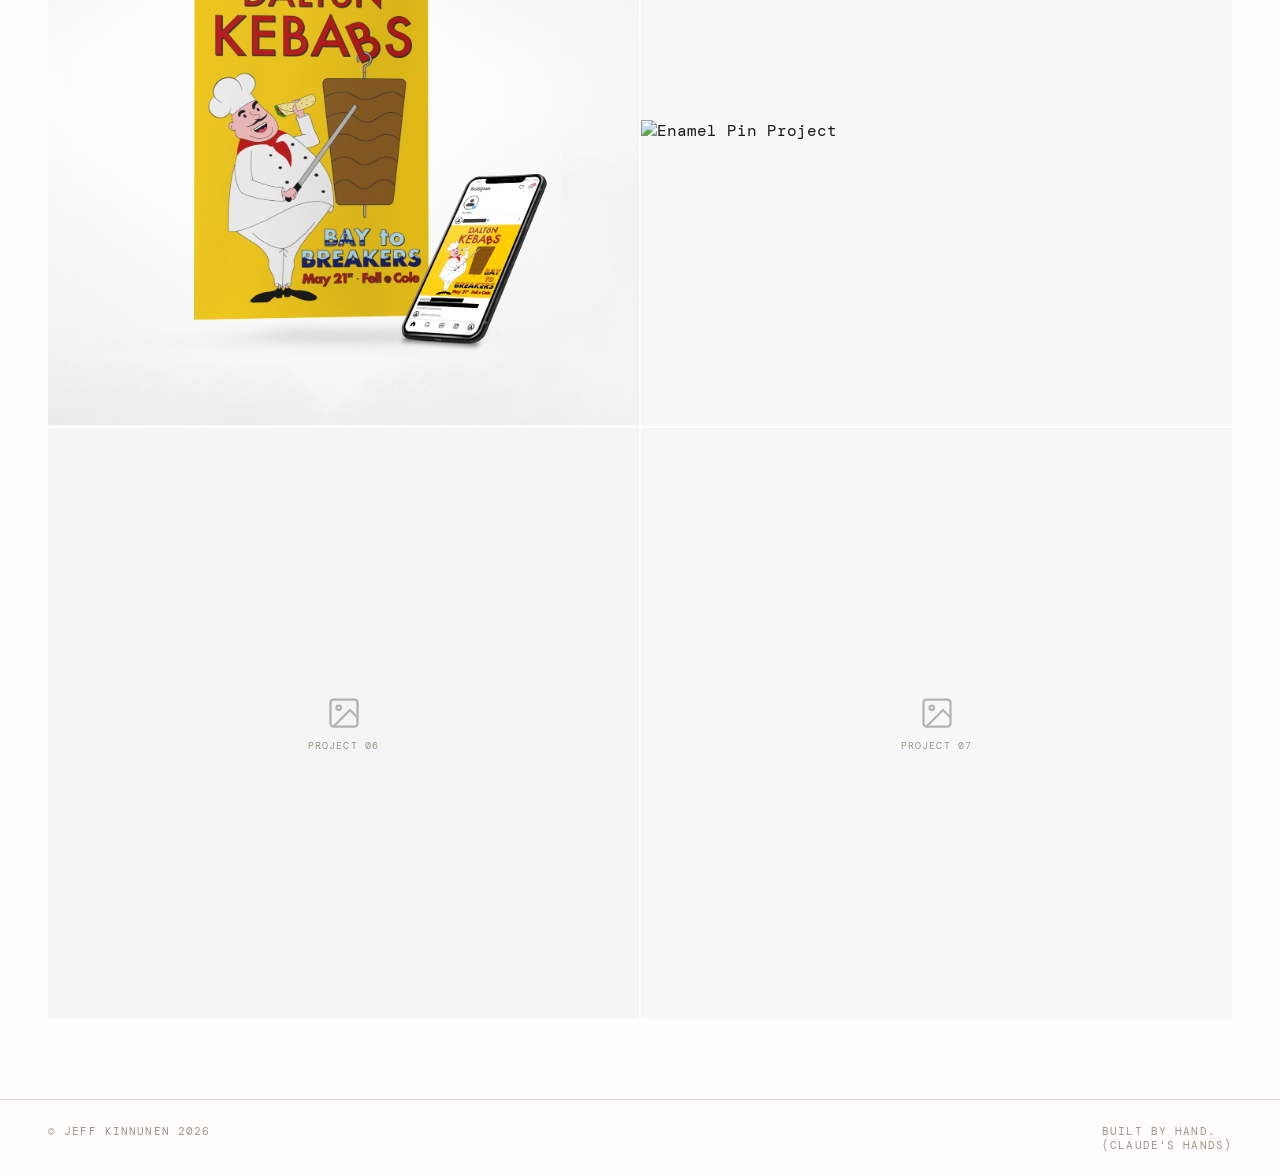
==== commit 3c4fc815: "Add files via upload" ====
--- a/index.html
+++ b/index.html
@@ -59,13 +59,12 @@
       <div class="overlay"><span class="overlay-label">A Collection of Items Designed For Print</span></div>
     </a>
 
-    <div class="work-item">
-      <div class="placeholder-img">
-        <svg viewBox="0 0 24 24" fill="none" stroke="currentColor" stroke-width="1.5"><rect x="3" y="3" width="18" height="18" rx="2"/><circle cx="8.5" cy="8.5" r="1.5"/><polyline points="21 15 16 10 5 21"/></svg>
-        <span>Project 05</span>
+    <a href="enamel-pins.html" class="work-item">
+      <div class="work-thumb">
+        <img src="images/group-pins.png" alt="Enamel Pin Project" style="width:100%;">
       </div>
-      <div class="overlay"><span class="overlay-label">Project Title</span></div>
-    </div>
+      <div class="overlay"><span class="overlay-label">Enamel Pin Project</span></div>
+    </a>
 
     <div class="work-item">
       
--- a/styles.css
+++ b/styles.css
@@ -807,7 +807,8 @@
 .carousel-slide {
   min-width: 100%;
   display: flex;
-  justify-content: center;
+  flex-direction: column;
+  align-items: center;
 }
 
 .carousel-slide img {
@@ -815,6 +816,15 @@
   max-height: 560px;
   object-fit: contain;
   display: block;
+}
+
+.carousel-caption {
+  margin-top: 0.75rem;
+  font-size: 0.7rem;
+  letter-spacing: 0.1em;
+  text-transform: uppercase;
+  color: var(--muted);
+  text-align: center;
 }
 
 .carousel-btn {
@@ -1036,6 +1046,99 @@
 
 .project-section-image .placeholder-img span {
   top: calc(50% + 28px);
+}
+
+/* ── ENAMEL PIN PROJECT ──────────────────────────────────── */
+
+.pin-featured-section,
+.pin-board-section {
+  padding: 0 48px;
+}
+
+.pin-section-label {
+  font-size: 0.7rem;
+  letter-spacing: 0.15em;
+  text-transform: uppercase;
+  color: var(--muted);
+  margin: 0 0 28px;
+}
+
+.pin-featured {
+  margin-bottom: 0;
+}
+
+.pin-featured img {
+  width: 100%;
+  max-height: 560px;
+  object-fit: contain;
+  display: block;
+}
+
+.pin-board-section {
+  padding-top: 48px;
+  padding-bottom: 80px;
+}
+
+.pin-board {
+  display: grid;
+  grid-template-columns: repeat(7, 1fr);
+  gap: 40px 28px;
+}
+
+.pin-item {
+  display: flex;
+  flex-direction: column;
+  align-items: center;
+  gap: 10px;
+  transition: transform 0.35s cubic-bezier(0.34, 1.56, 0.64, 1);
+}
+
+.pin-item:nth-child(odd):hover  { transform: translateY(-8px) rotate(4deg);  }
+.pin-item:nth-child(even):hover { transform: translateY(-8px) rotate(-4deg); }
+
+.pin-circle {
+  width: 100%;
+  aspect-ratio: 1;
+  border-radius: 50%;
+  overflow: hidden;
+  background: var(--border);
+  box-shadow:
+    0 2px 6px rgba(0,0,0,0.10),
+    0 6px 18px rgba(0,0,0,0.08);
+  transition: box-shadow 0.35s ease;
+}
+
+.pin-item:hover .pin-circle {
+  box-shadow:
+    0 8px 24px rgba(0,0,0,0.18),
+    0 2px 6px rgba(0,0,0,0.10);
+}
+
+.pin-circle img {
+  width: 100%;
+  height: 100%;
+  object-fit: contain;
+  padding: 10%;
+  display: block;
+}
+
+.pin-label {
+  font-size: 0.6rem;
+  letter-spacing: 0.12em;
+  text-transform: uppercase;
+  color: var(--muted);
+  text-align: center;
+}
+
+@media (max-width: 768px) {
+  .pin-featured-section,
+  .pin-board-section { padding: 0 24px; }
+  .pin-board { grid-template-columns: repeat(4, 1fr); gap: 28px 20px; }
+  .pin-board-section { padding-bottom: 48px; }
+}
+
+@media (max-width: 480px) {
+  .pin-board { grid-template-columns: repeat(3, 1fr); }
 }
 
 /* ── HERO TEXT ───────────────────────────────────────────── */
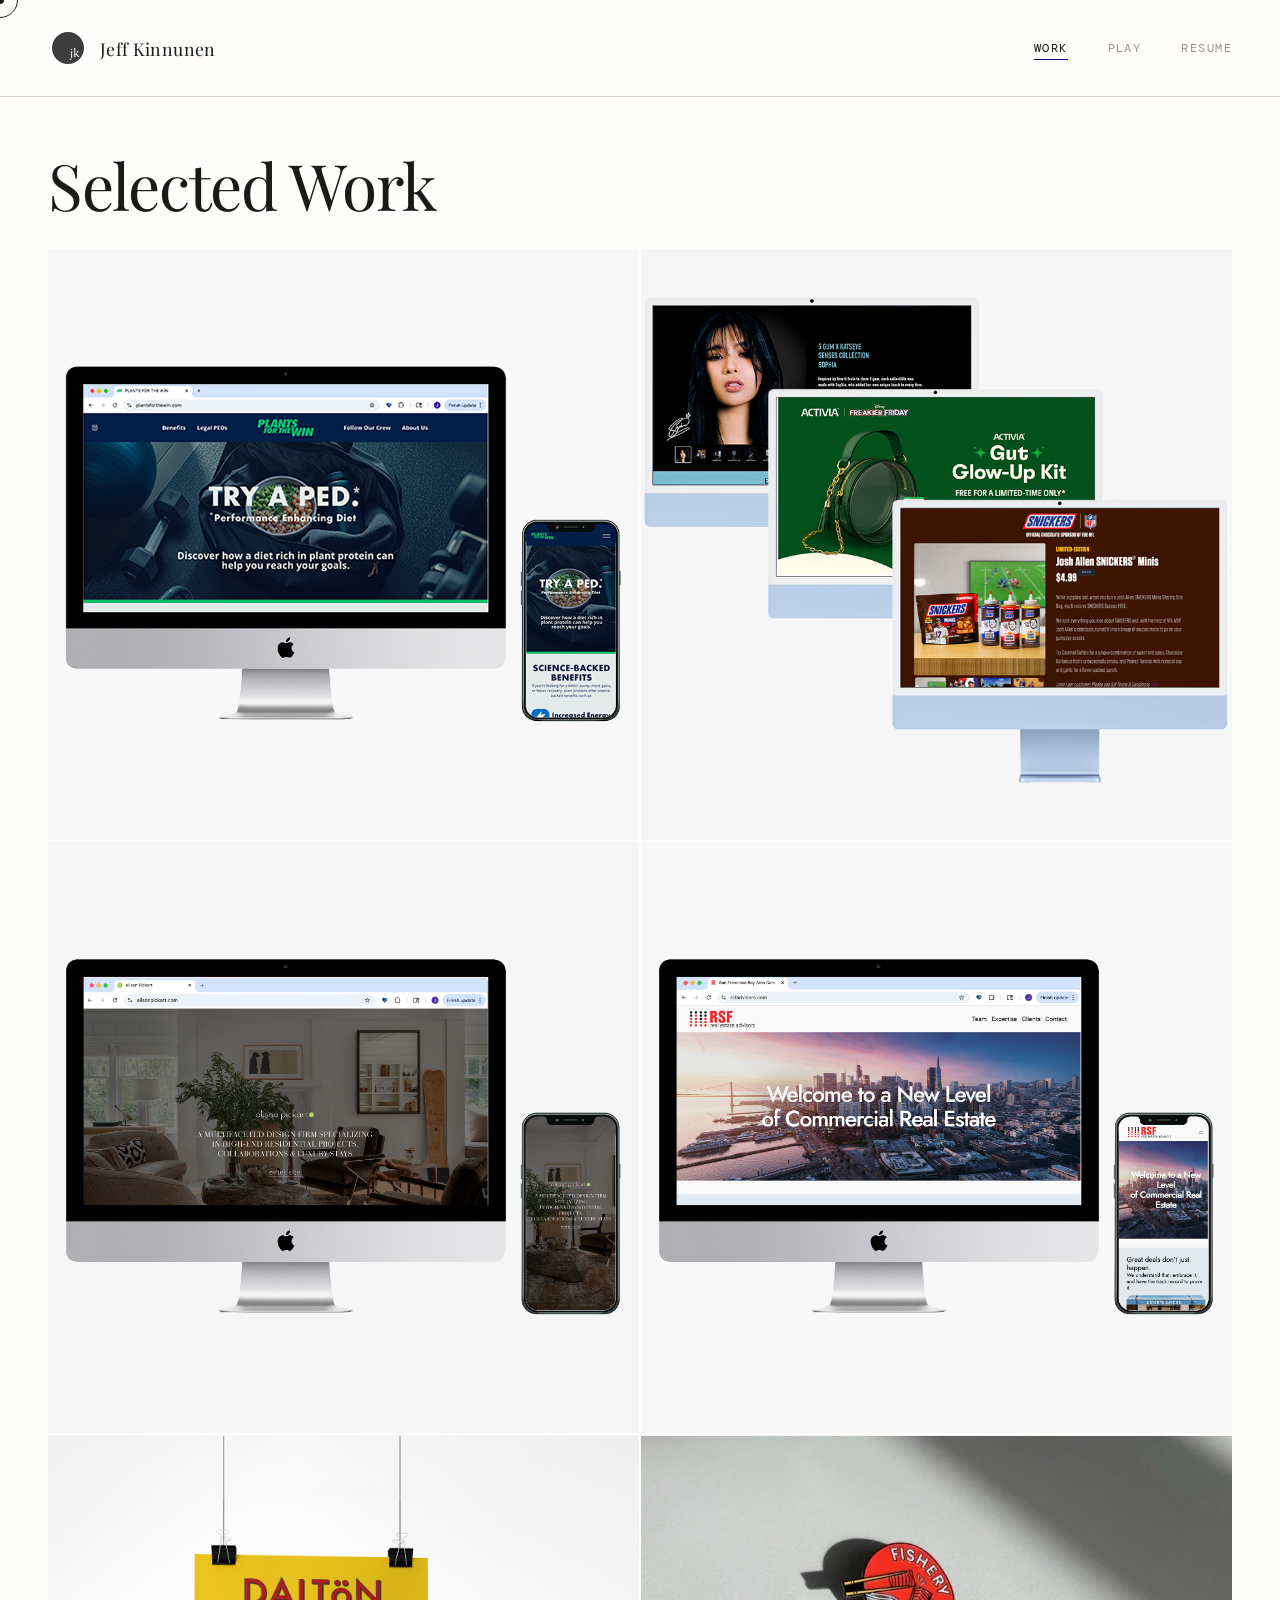
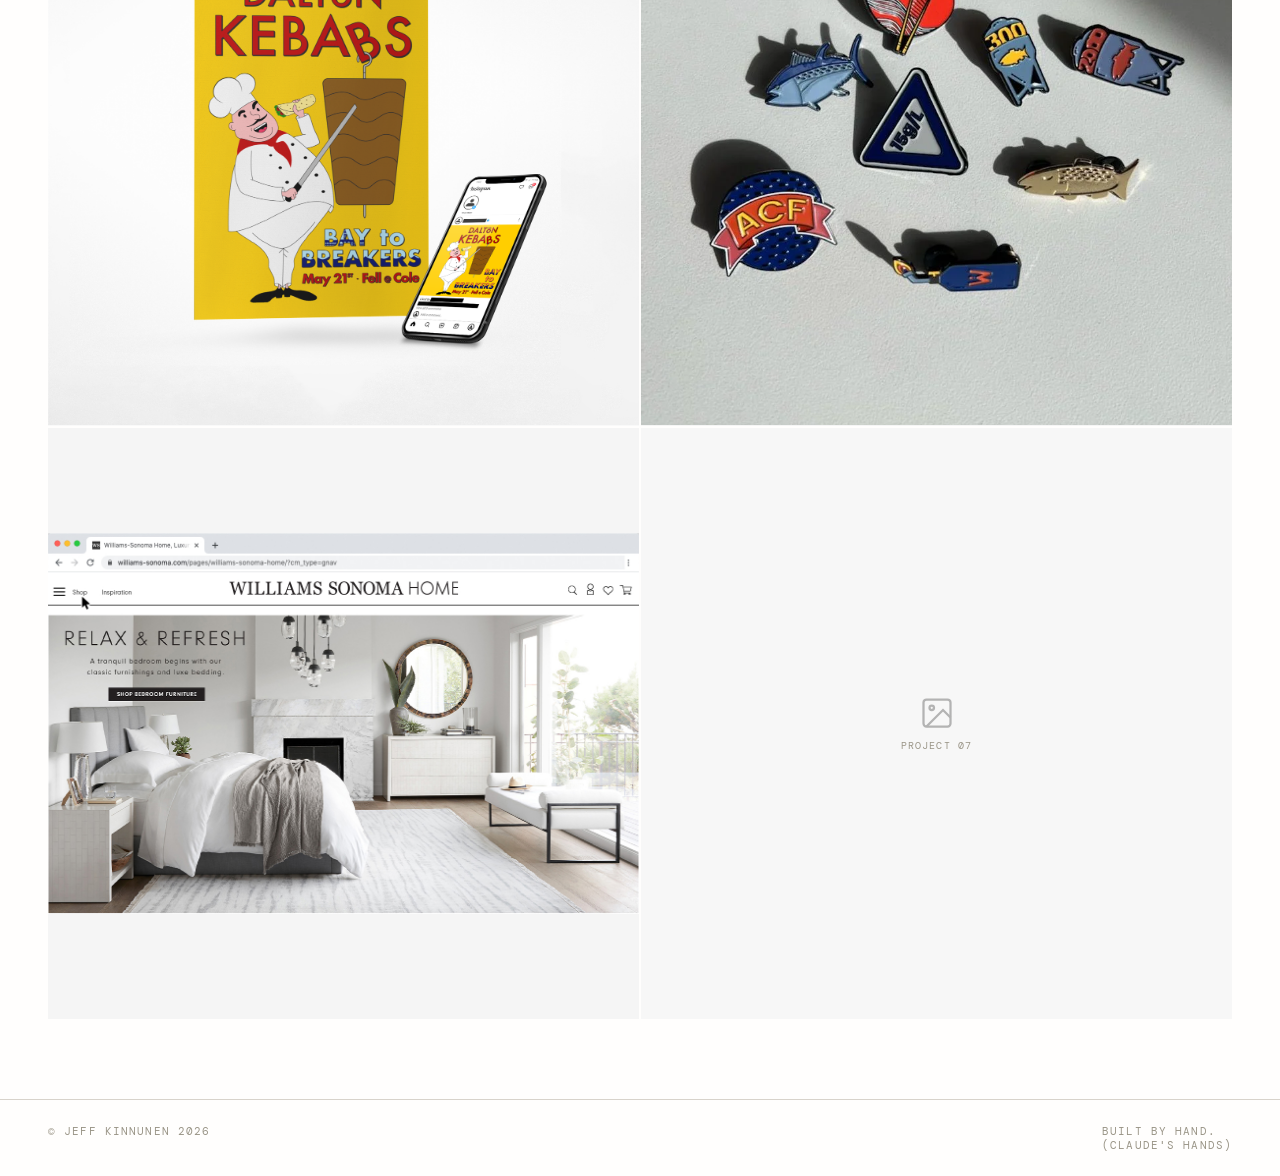
==== commit 1d84240a: "Add files via upload" ====
--- a/index.html
+++ b/index.html
@@ -66,14 +66,12 @@
       <div class="overlay"><span class="overlay-label">Enamel Pin Project</span></div>
     </a>
 
-    <div class="work-item">
-      
-      <div class="placeholder-img">
-        <svg viewBox="0 0 24 24" fill="none" stroke="currentColor" stroke-width="1.5"><rect x="3" y="3" width="18" height="18" rx="2"/><circle cx="8.5" cy="8.5" r="1.5"/><polyline points="21 15 16 10 5 21"/></svg>
-        <span>Project 06</span>
+    <a href="wsh.html" class="work-item">
+      <div class="work-thumb">
+        <img src="images/Nav-WSH-title-v2.jpg" alt="Williams Sonoma Home" style="width:100%;">
       </div>
-      <div class="overlay"><span class="overlay-label">Project Title</span></div>
-    </div>
+      <div class="overlay"><span class="overlay-label">Williams Sonoma Home</span></div>
+    </a>
 
     <div class="work-item">
       
--- a/styles.css
+++ b/styles.css
@@ -14,7 +14,7 @@
 :root {
   --bg:      #fffefd;
   --ink:     #1A1A18;
-  --accent:  #C8502A;
+  --accent:  #000080;
   --muted:   #9A9587;
   --border:  #D8D3CB;
   --cursor-color: #1A1A18;
@@ -385,59 +385,79 @@
 
 .work-item:hover .overlay-label { transform: translateY(0); }
 
-/* ── PLAY PAGE COLLAGE ───────────────────────────────────── */
-
-.collage {
-  padding: 0 48px 80px;
-  display: grid;
-  grid-template-columns: repeat(12, 1fr);
-  grid-auto-rows: 80px;
-  gap: 2px;
-}
-
-.collage-item {
-  position: relative;
+/* ── PLAY PAGE LAMPSHADE GALLERY ─────────────────────────── */
+
+.lampshade-wrap {
+  height: 480px;
   overflow: hidden;
-  cursor: pointer;
-  animation: fadeUp 0.6s ease both;
-}
-
-/* Collage spanning rules — varied sizes for organic feel */
-.collage-item:nth-child(1)  { grid-column: span 5; grid-row: span 4; }
-.collage-item:nth-child(2)  { grid-column: span 7; grid-row: span 3; }
-.collage-item:nth-child(3)  { grid-column: span 4; grid-row: span 3; }
-.collage-item:nth-child(4)  { grid-column: span 3; grid-row: span 2; }
-.collage-item:nth-child(5)  { grid-column: span 7; grid-row: span 4; }
-.collage-item:nth-child(6)  { grid-column: span 5; grid-row: span 3; }
-.collage-item:nth-child(7)  { grid-column: span 4; grid-row: span 2; }
-.collage-item:nth-child(8)  { grid-column: span 3; grid-row: span 3; }
-.collage-item:nth-child(9)  { grid-column: span 5; grid-row: span 3; }
-
-.collage-item:nth-child(1) { animation-delay: 0.04s; }
-.collage-item:nth-child(2) { animation-delay: 0.08s; }
-.collage-item:nth-child(3) { animation-delay: 0.12s; }
-.collage-item:nth-child(4) { animation-delay: 0.16s; }
-.collage-item:nth-child(5) { animation-delay: 0.20s; }
-.collage-item:nth-child(6) { animation-delay: 0.24s; }
-.collage-item:nth-child(7) { animation-delay: 0.28s; }
-.collage-item:nth-child(8) { animation-delay: 0.32s; }
-.collage-item:nth-child(9) { animation-delay: 0.36s; }
-
-.collage-item:nth-child(odd)  .placeholder-img { background: #D8D4CE; }
-.collage-item:nth-child(even) .placeholder-img { background: #CECCD6; }
-.collage-item:nth-child(3n)   .placeholder-img { background: #CED6D2; }
-
-.collage-item:nth-child(odd)  .work-thumb { background: #D8D4CE; }
-.collage-item:nth-child(even) .work-thumb { background: #CECCD6; }
-.collage-item:nth-child(3n)   .work-thumb { background: #CED6D2; }
-
-.collage-item:hover .placeholder-img::after {
+  position: relative;
+  cursor: grab;
+  margin-bottom: 80px;
+  background: #000;
+}
+
+.lampshade-wrap.is-dragging { cursor: grabbing; }
+
+/* Black gradient overlays replace the mask so the fade colour is controllable */
+.lampshade-wrap::before,
+.lampshade-wrap::after {
   content: '';
   position: absolute;
-  inset: 0;
-  background: var(--ink);
-  opacity: 0.25;
-  transition: opacity 0.3s;
+  top: 0;
+  bottom: 0;
+  width: 12%;
+  z-index: 2;
+  pointer-events: none;
+}
+
+.lampshade-wrap::before {
+  left: 0;
+  background: linear-gradient(to right, #000 0%, transparent 100%);
+}
+
+.lampshade-wrap::after {
+  right: 0;
+  background: linear-gradient(to left, #000 0%, transparent 100%);
+}
+
+.lampshade-track {
+  display: flex;
+  align-items: stretch;
+  height: 100%;
+  gap: 3px;
+  will-change: transform;
+  user-select: none;
+  -webkit-user-select: none;
+}
+
+.lampshade-item {
+  flex-shrink: 0;
+  height: 100%;
+  overflow: hidden;
+  position: relative;
+}
+
+.lampshade-item img {
+  height: 100%;
+  width: auto;
+  display: block;
+  pointer-events: none;
+}
+
+.lampshade-label {
+  position: absolute;
+  bottom: 12px;
+  left: 12px;
+  font-size: 0.6rem;
+  letter-spacing: 0.1em;
+  text-transform: uppercase;
+  color: rgba(255, 255, 255, 0.75);
+  pointer-events: none;
+  white-space: nowrap;
+}
+
+@media (max-width: 768px) {
+  .lampshade-wrap { height: 300px; }
 }
 
 
@@ -1048,11 +1068,64 @@
   top: calc(50% + 28px);
 }
 
+/* ── TABBED PROJECT PAGE ─────────────────────────────────── */
+
+.tab-nav {
+  display: flex;
+  gap: 0;
+  border-bottom: 1px solid var(--border);
+  padding: 0 48px;
+  margin-bottom: 64px;
+  overflow-x: auto;
+  -webkit-overflow-scrolling: touch;
+  scrollbar-width: none;
+}
+
+.tab-nav::-webkit-scrollbar { display: none; }
+
+.tab-btn {
+  font-family: 'DM Mono', monospace;
+  font-size: 0.7rem;
+  letter-spacing: 0.12em;
+  text-transform: uppercase;
+  color: var(--muted);
+  background: none;
+  border: none;
+  padding: 16px 32px 16px 0;
+  cursor: none;
+  transition: color 0.2s;
+  position: relative;
+  white-space: nowrap;
+  flex-shrink: 0;
+}
+
+.tab-btn:hover { color: var(--ink); }
+
+.tab-btn.is-active { color: var(--ink); }
+
+.tab-btn.is-active::after {
+  content: '';
+  position: absolute;
+  bottom: -1px;
+  left: 0;
+  width: calc(100% - 32px);
+  height: 1px;
+  background: var(--accent);
+}
+
+.tab-panel {
+  display: none;
+}
+
+.tab-panel.is-active {
+  display: block;
+  animation: fadeUp 0.35s ease both;
+}
+
 /* ── ENAMEL PIN PROJECT ──────────────────────────────────── */
 
-.pin-featured-section,
 .pin-board-section {
-  padding: 0 48px;
+  padding: 48px 48px 80px;
 }
 
 .pin-section-label {
@@ -1063,20 +1136,44 @@
   margin: 0 0 28px;
 }
 
-.pin-featured {
-  margin-bottom: 0;
-}
-
-.pin-featured img {
-  width: 100%;
-  max-height: 560px;
-  object-fit: contain;
-  display: block;
-}
-
-.pin-board-section {
-  padding-top: 48px;
-  padding-bottom: 80px;
+/* ── 3-column collection ── */
+.pin-collection {
+  display: grid;
+  grid-template-columns: repeat(3, 1fr);
+  gap: 2px;
+  padding: 0 0 80px;
+}
+
+.pin-collection-about {
+  display: flex;
+  flex-direction: column;
+}
+
+.pin-collection-about p {
+  font-family: 'DM Mono', monospace;
+  font-size: 0.85rem;
+  line-height: 1.8;
+  color: var(--muted);
+  padding: 32px 36px;
+}
+
+.pin-collection-about img {
+  flex: 1;
+  width: 100%;
+  object-fit: cover;
+  display: block;
+  min-height: 0;
+}
+
+.pin-collection-photo {
+  overflow: hidden;
+}
+
+.pin-collection-photo img {
+  width: 100%;
+  height: 100%;
+  object-fit: cover;
+  display: block;
 }
 
 .pin-board {
@@ -1090,36 +1187,29 @@
   flex-direction: column;
   align-items: center;
   gap: 10px;
-  transition: transform 0.35s cubic-bezier(0.34, 1.56, 0.64, 1);
-}
-
-.pin-item:nth-child(odd):hover  { transform: translateY(-8px) rotate(4deg);  }
-.pin-item:nth-child(even):hover { transform: translateY(-8px) rotate(-4deg); }
+  position: relative;
+  z-index: 0;
+}
+
+.pin-item:hover {
+  z-index: 10;
+}
 
 .pin-circle {
   width: 100%;
   aspect-ratio: 1;
-  border-radius: 50%;
-  overflow: hidden;
-  background: var(--border);
-  box-shadow:
-    0 2px 6px rgba(0,0,0,0.10),
-    0 6px 18px rgba(0,0,0,0.08);
-  transition: box-shadow 0.35s ease;
-}
-
-.pin-item:hover .pin-circle {
-  box-shadow:
-    0 8px 24px rgba(0,0,0,0.18),
-    0 2px 6px rgba(0,0,0,0.10);
 }
 
 .pin-circle img {
   width: 100%;
   height: 100%;
   object-fit: contain;
-  padding: 10%;
-  display: block;
+  display: block;
+  transition: transform 0.4s cubic-bezier(0.34, 1.4, 0.64, 1);
+}
+
+.pin-item:hover .pin-circle img {
+  transform: scale(2);
 }
 
 .pin-label {
@@ -1131,10 +1221,10 @@
 }
 
 @media (max-width: 768px) {
-  .pin-featured-section,
-  .pin-board-section { padding: 0 24px; }
+  .pin-board-section { padding: 24px 24px 48px; }
   .pin-board { grid-template-columns: repeat(4, 1fr); gap: 28px 20px; }
-  .pin-board-section { padding-bottom: 48px; }
+  .pin-collection { grid-template-columns: 1fr; }
+  .pin-collection-photo img { max-height: 400px; }
 }
 
 @media (max-width: 480px) {
@@ -1211,16 +1301,7 @@
   nav             { gap: 20px; }
   .page-title     { padding: 36px 24px 20px; }
   .work-grid      { padding: 0 24px 48px; }
-  .collage        { padding: 0 24px 48px; grid-template-columns: repeat(6, 1fr); }
-  .collage-item:nth-child(1) { grid-column: span 3; grid-row: span 3; }
-  .collage-item:nth-child(2) { grid-column: span 3; grid-row: span 2; }
-  .collage-item:nth-child(3) { grid-column: span 2; grid-row: span 2; }
-  .collage-item:nth-child(4) { grid-column: span 4; grid-row: span 2; }
-  .collage-item:nth-child(5) { grid-column: span 6; grid-row: span 3; }
-  .collage-item:nth-child(6) { grid-column: span 3; grid-row: span 2; }
-  .collage-item:nth-child(7) { grid-column: span 3; grid-row: span 2; }
-  .collage-item:nth-child(8) { grid-column: span 2; grid-row: span 3; }
-  .collage-item:nth-child(9) { grid-column: span 4; grid-row: span 3; }
+  .lampshade-wrap { height: 260px; }
 }
 
 @media (max-width: 768px) {
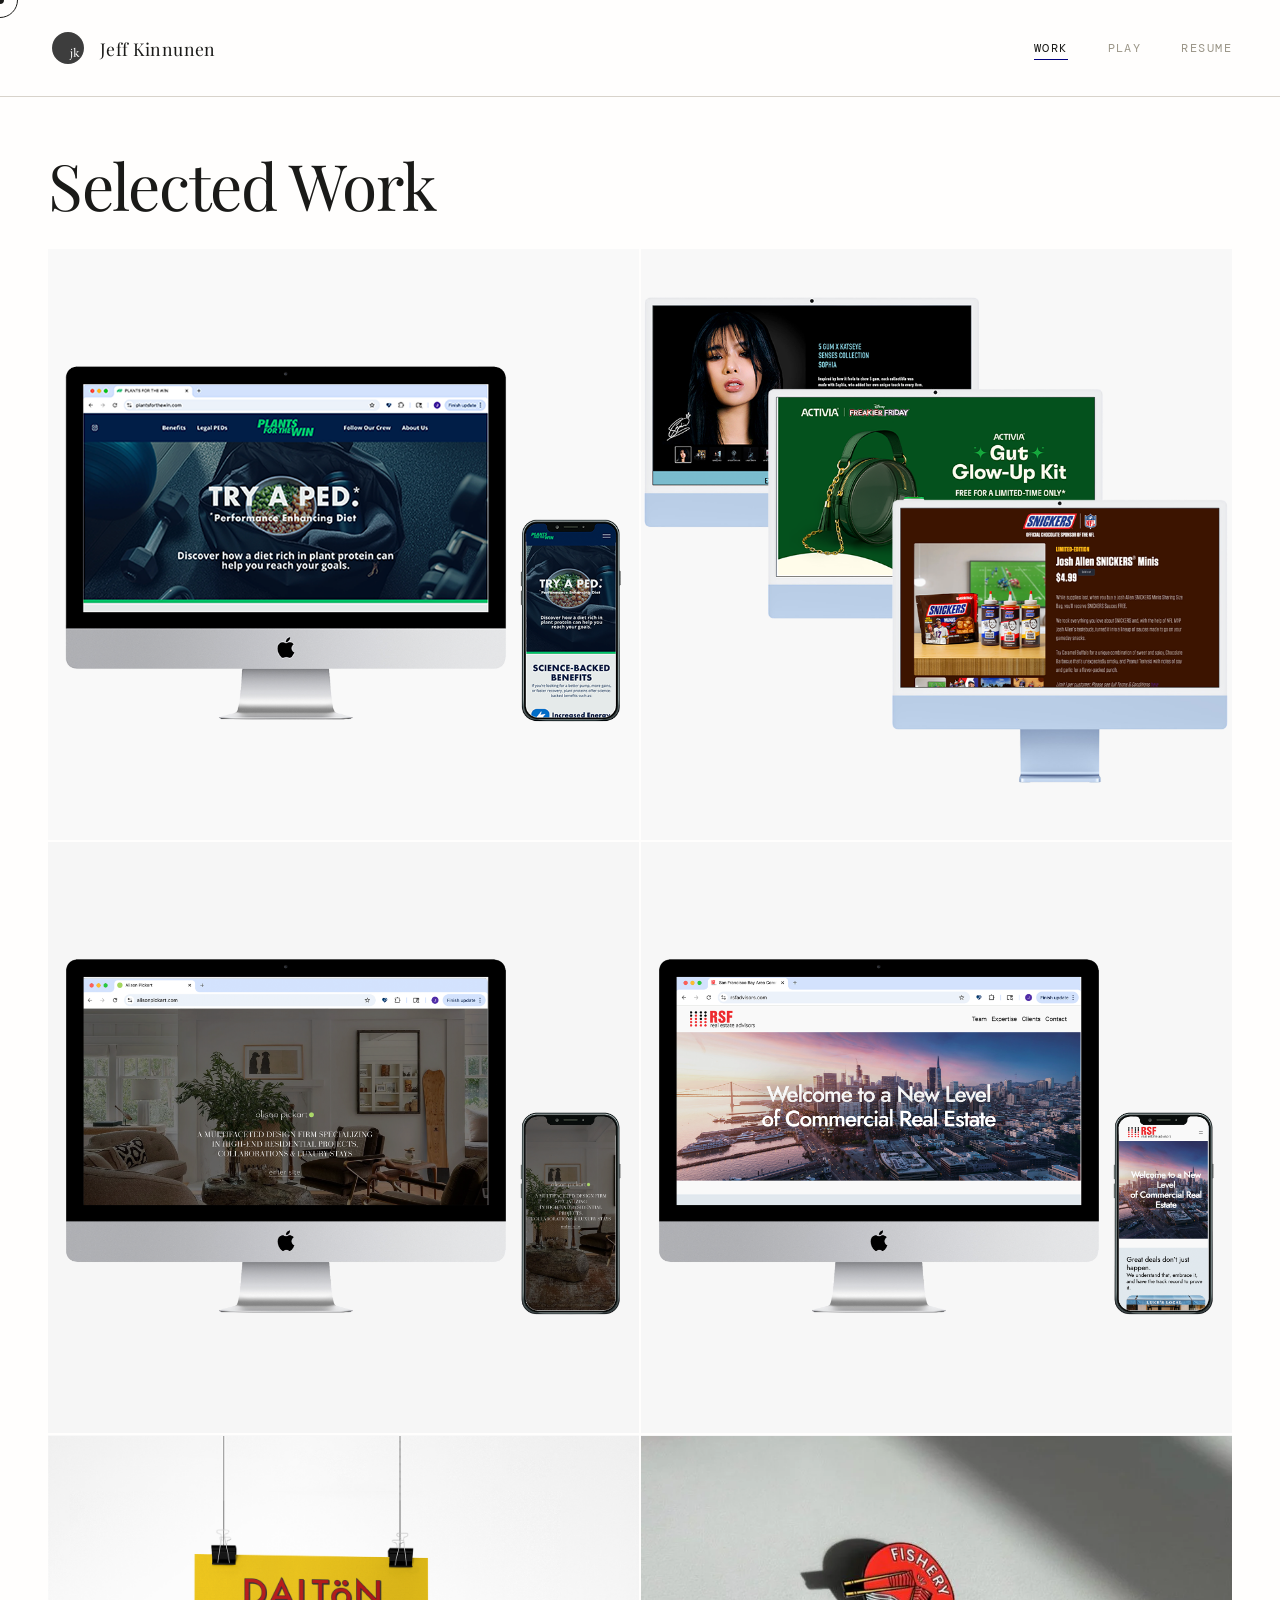
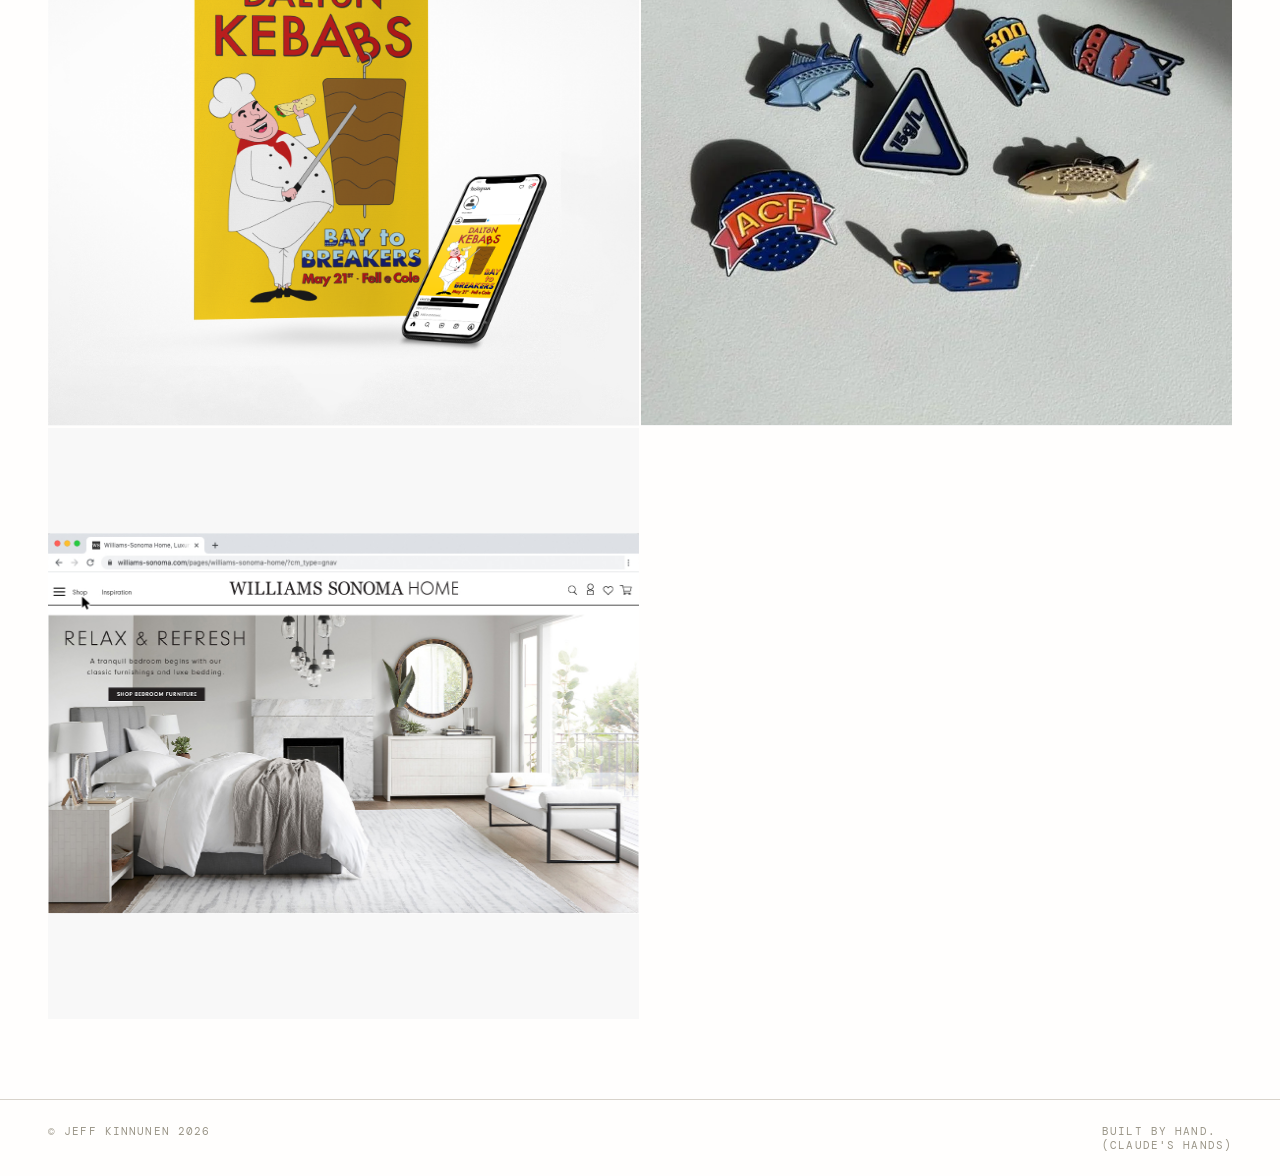
==== commit 32a26051: "Add files via upload" ====
--- a/index.html
+++ b/index.html
@@ -73,14 +73,7 @@
       <div class="overlay"><span class="overlay-label">Williams Sonoma Home</span></div>
     </a>
 
-    <div class="work-item">
-      
-      <div class="placeholder-img">
-        <svg viewBox="0 0 24 24" fill="none" stroke="currentColor" stroke-width="1.5"><rect x="3" y="3" width="18" height="18" rx="2"/><circle cx="8.5" cy="8.5" r="1.5"/><polyline points="21 15 16 10 5 21"/></svg>
-        <span>Project 07</span>
-      </div>
-      <div class="overlay"><span class="overlay-label">Project Title</span></div>
-    </div>
+
   </main>  
 
   <site-footer></site-footer>
--- a/styles.css
+++ b/styles.css
@@ -1070,11 +1070,13 @@
 
 /* ── TABBED PROJECT PAGE ─────────────────────────────────── */
 
+/* The nav's bottom border acts as the "desk" the folders sit on */
 .tab-nav {
   display: flex;
-  gap: 0;
+  align-items: flex-end;
+  gap: 4px;
+  padding: 0 48px;
   border-bottom: 1px solid var(--border);
-  padding: 0 48px;
   margin-bottom: 64px;
   overflow-x: auto;
   -webkit-overflow-scrolling: touch;
@@ -1088,28 +1090,45 @@
   font-size: 0.7rem;
   letter-spacing: 0.12em;
   text-transform: uppercase;
-  color: var(--muted);
-  background: none;
-  border: none;
-  padding: 16px 32px 16px 0;
+  /* Inactive: slightly recessed background, full border including bottom */
+  background: var(--border);
+  color: var(--muted);
+  border: 1px solid var(--border);
+  border-radius: 4px 4px 0 0;
+  padding: 10px 20px;
+  margin-top: 8px;        /* inactive tabs sit lower */
   cursor: none;
-  transition: color 0.2s;
-  position: relative;
   white-space: nowrap;
   flex-shrink: 0;
-}
-
-.tab-btn:hover { color: var(--ink); }
-
-.tab-btn.is-active { color: var(--ink); }
-
-.tab-btn.is-active::after {
+  position: relative;
+  transition: background 0.2s, color 0.2s;
+}
+
+.tab-btn:hover {
+  background: #e8e4dd;
+  color: var(--ink);
+}
+
+/* Active tab: lifted, page-colour fill, no bottom border, overlaps the nav line */
+.tab-btn.is-active {
+  background: var(--bg);
+  color: var(--ink);
+  border-color: var(--border);
+  border-bottom-color: var(--bg); /* hides the bottom border, merging with content */
+  margin-top: 0;                  /* sits at full height — visually "raised" */
+  margin-bottom: -1px;            /* overlaps the nav's bottom border */
+  padding: 14px 20px 11px;        /* slightly taller than inactive */
+}
+
+/* Coloured top edge on active tab — the key "this is selected" signal */
+.tab-btn.is-active::before {
   content: '';
   position: absolute;
-  bottom: -1px;
+  top: 0;
   left: 0;
-  width: calc(100% - 32px);
-  height: 1px;
+  right: 0;
+  height: 2px;
+  border-radius: 4px 4px 0 0;
   background: var(--accent);
 }
 
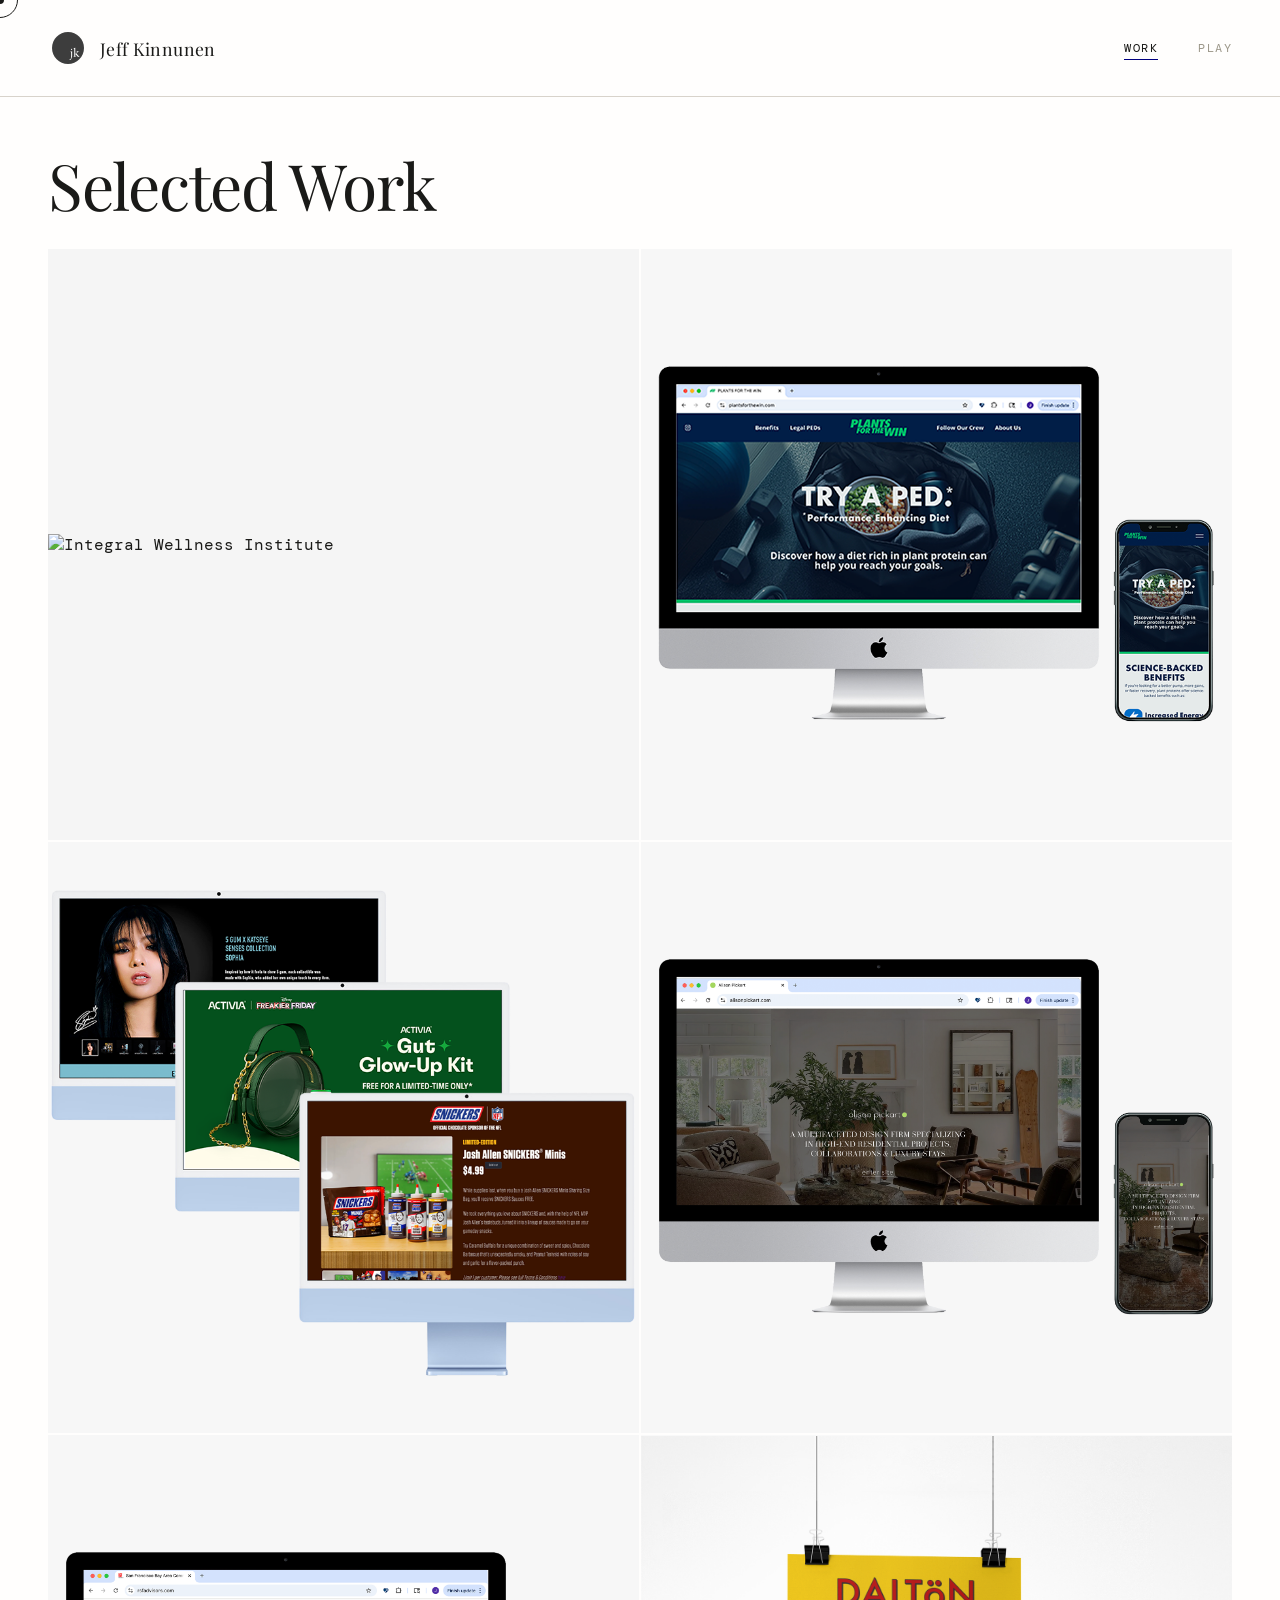
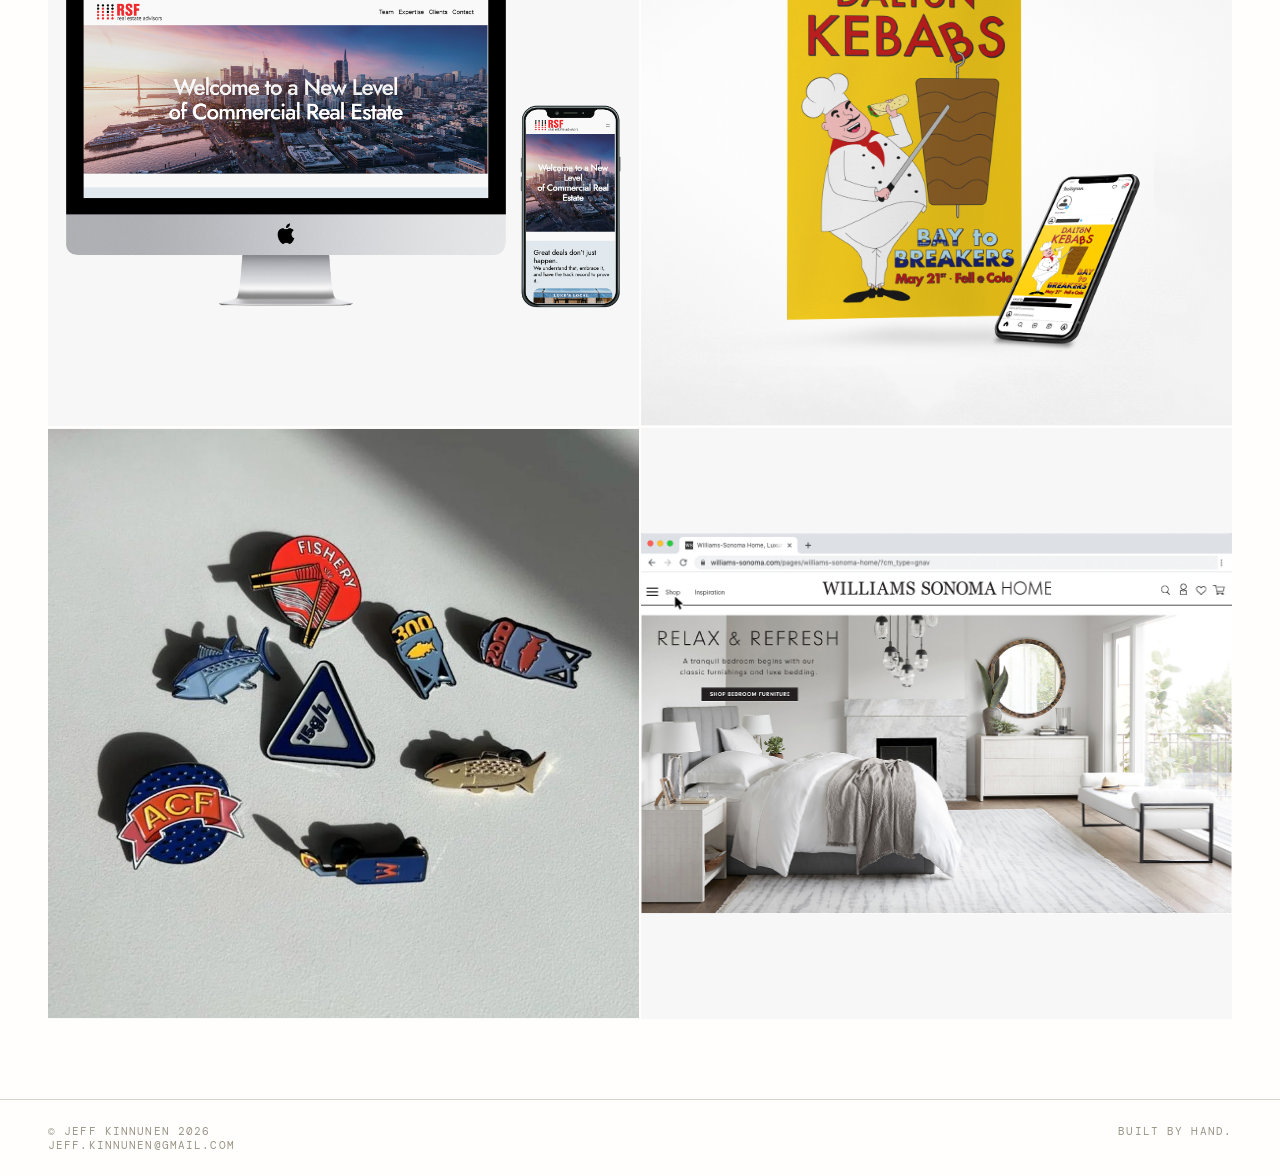
==== commit 8c514b27: "Add files via upload" ====
--- a/index.html
+++ b/index.html
@@ -22,8 +22,13 @@
 
   <main class="work-grid">
 
+    <a href="integralwellness.html" class="work-item">
+      <div class="work-thumb">
+        <img src="images/iwi-thumb.png" alt="Integral Wellness Institute" style="width:100%;">
+      </div>
+      <div class="overlay"><span class="overlay-label">Integral Wellness Institute</span></div>
+    </a>
 
-    
 <a href="plants-for-the-win.html" class="work-item">
   <div class="work-thumb">
     <img src="images/pftw-mock.png" alt="Plants For the Win" style="width:100%;">
